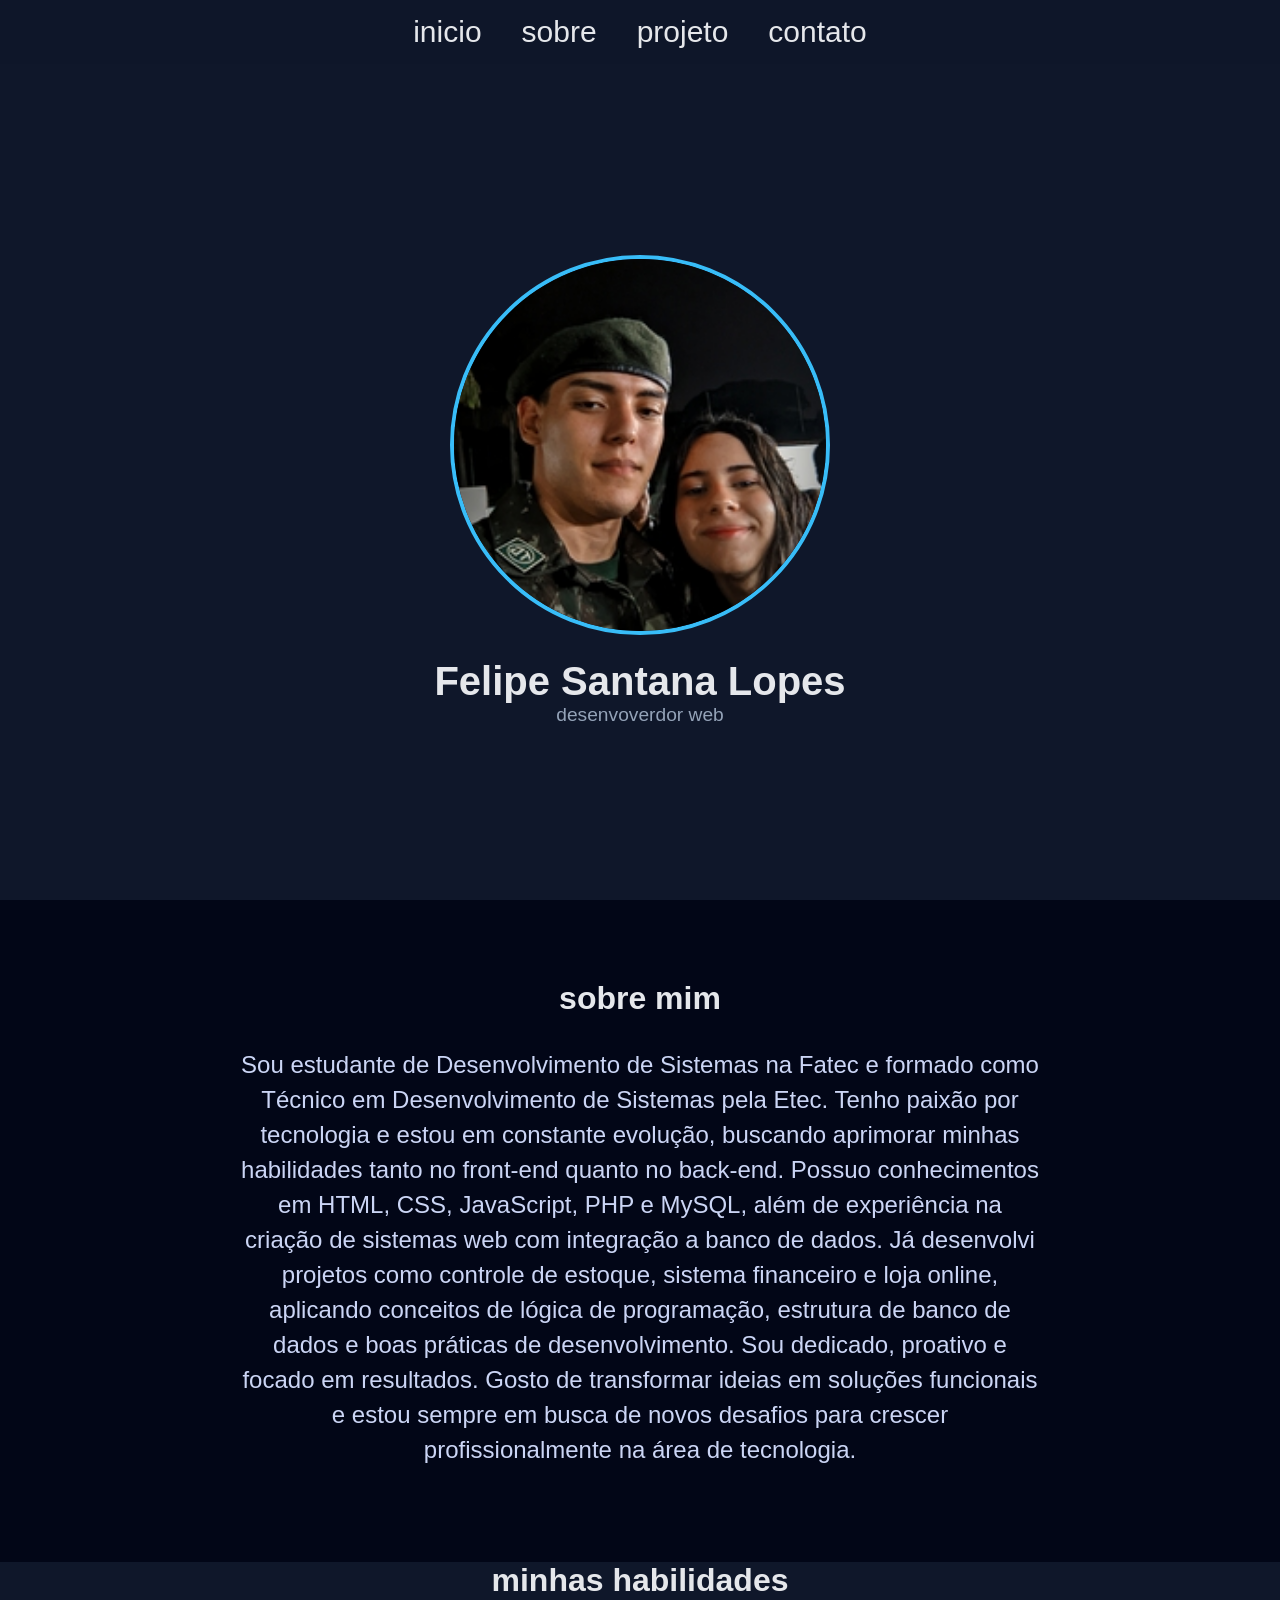
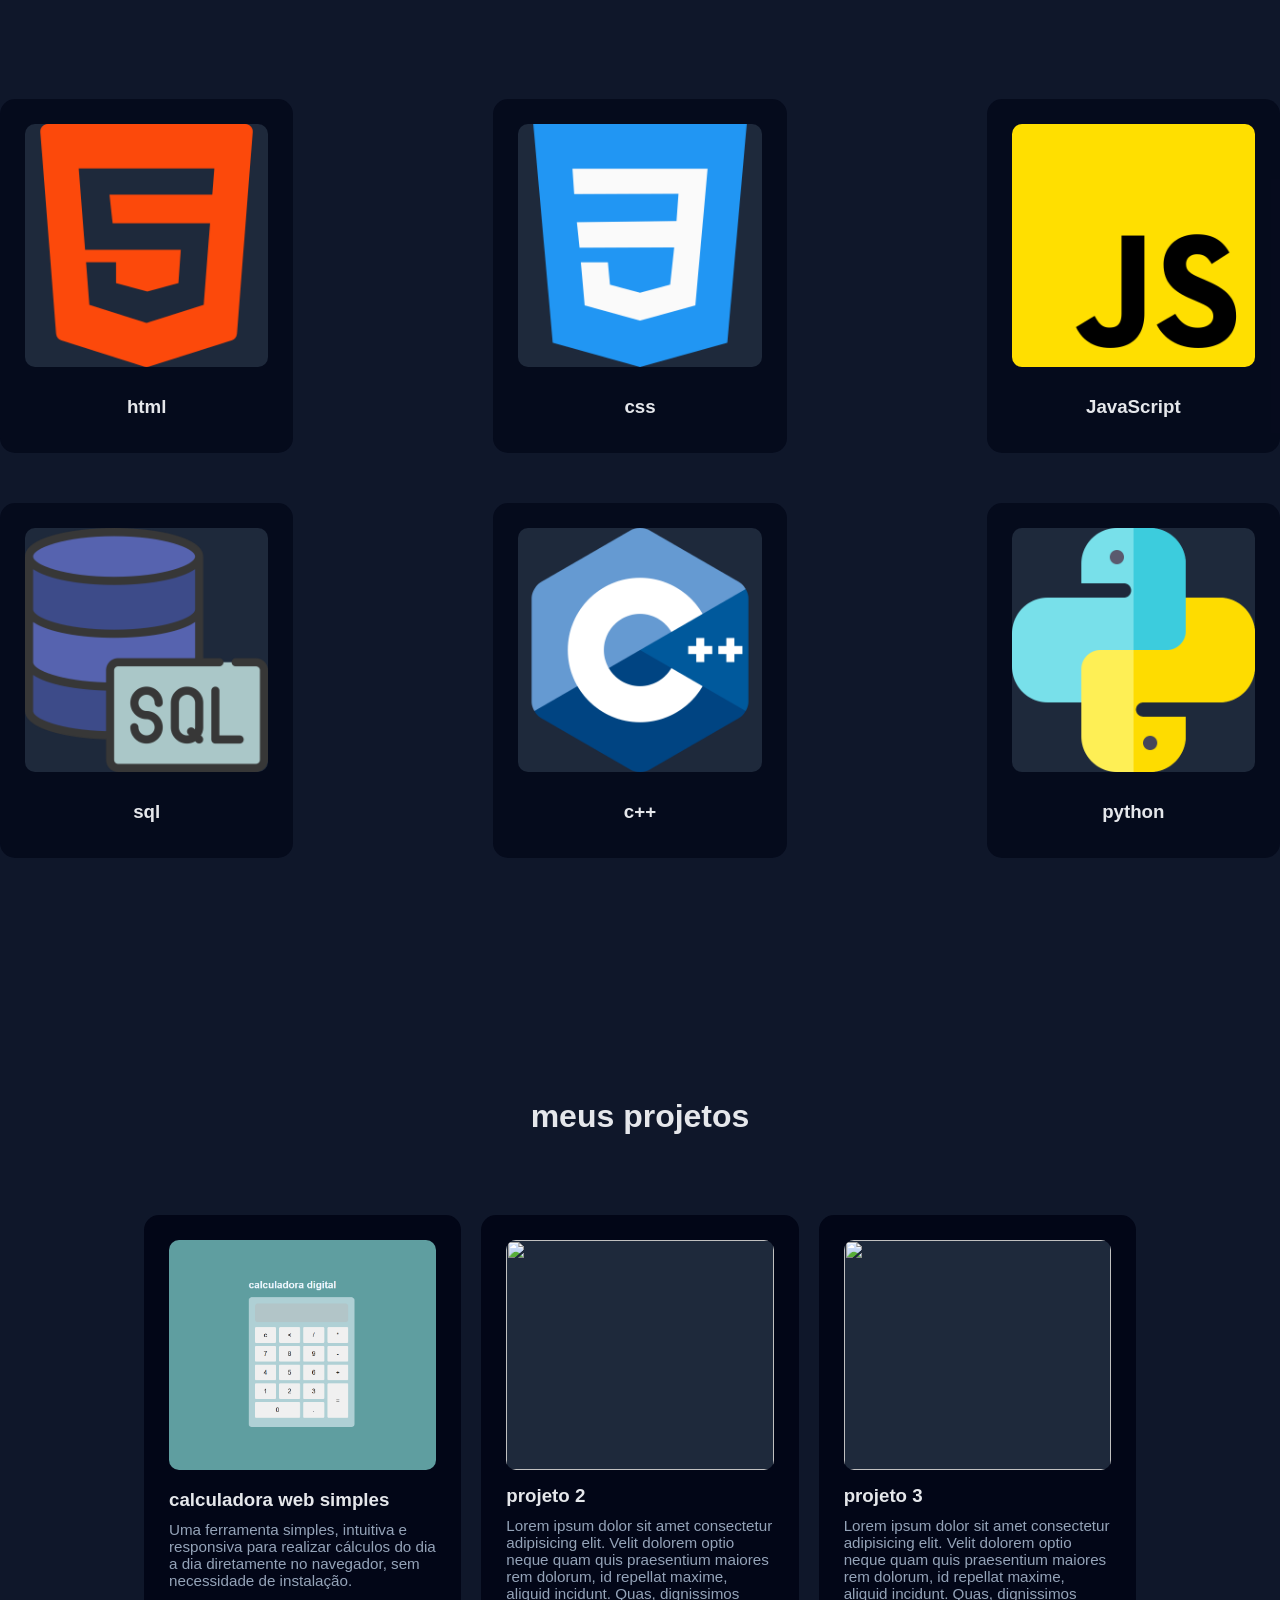
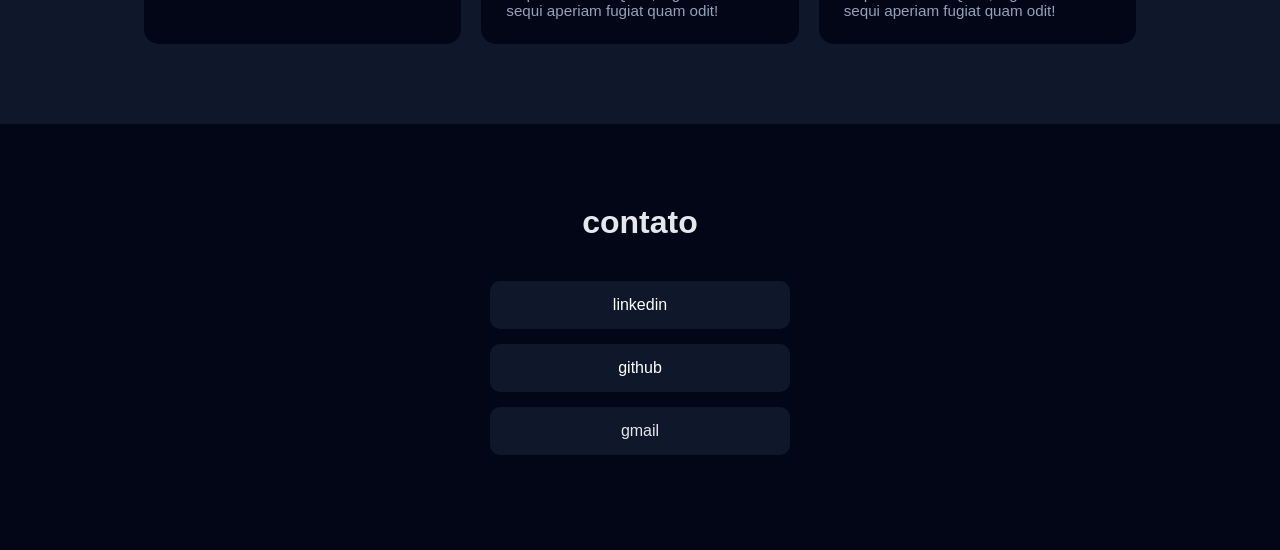
==== index.html @ f7ebe314 "Add files via upload" ====
<!DOCTYPE html>
<html lang="pt-br">

<head>
  <meta charset="UTF-8">
  <meta name="viewport" content="width=device-width, initial-scale=1.0">
  <title>portifolio </title>
  <link rel="stylesheet" href="css/index.css">

</head>
<nav class="navegacao">
  <ul>
    <li> <a href="#inicio">inicio</a></li>
  </ul>
  <ul>
    <li> <a href="#sobre">sobre</a></li>
  </ul>
  <ul>
    <li> <a href="#projetos">projeto</a></li>
  </ul>
  <ul>
    <li> <a href="#contato">contato</a></li>
  </ul>
</nav>

<main id="inicio" class="cabecalho">

  <div class="perfil">
    <div class="borda">
      <img src="img/IMG_20250418_225836.jpg" alt="">
    </div>
    
    <h1>felipe santana lopes</h1>
    <p>desenvoverdor web</p>
  </div>
</main>

<section class="sobre" id="sobre">
  <h2 class="sobre-titulo">sobre mim </h2>
  <div class="sobre-caixa">
    <p class="sobre-paragrafo" id="text-sobre">
      Sou estudante de Desenvolvimento de Sistemas na Fatec e formado como Técnico em Desenvolvimento de Sistemas pela
      Etec. Tenho paixão por tecnologia e estou em constante evolução, buscando aprimorar minhas habilidades tanto no
      front-end quanto no back-end.

      Possuo conhecimentos em HTML, CSS, JavaScript, PHP e MySQL, além de experiência na criação de sistemas web com
      integração a banco de dados. Já desenvolvi projetos como controle de estoque, sistema financeiro e loja online,
      aplicando conceitos de lógica de programação, estrutura de banco de dados e boas práticas de desenvolvimento.

      Sou dedicado, proativo e focado em resultados. Gosto de transformar ideias em soluções funcionais e estou sempre
      em
      busca de novos desafios para crescer profissionalmente na área de tecnologia.
    </p>
  </div>
</section>

<section id="habilidades" class="habilidades">
  <h2 class="habilidades-tiulo">minhas habilidades</h2>
  <div class="habilidades-caixa">
    <div class="habilidades-item" >
      <img src="img/html-5.png" alt="html5">
      <h3>html</h3>
      
    </div>
    <div class="habilidades-item">
      <img src="img/css-3.png" alt="css3">
      <h3>css</h3>
    </div>
    <div class="habilidades-item">
      <img src="img/js.png" alt="JavaScript">
      <h3>JavaScript</h3>
      </div>
  </div>
</section>
  
<section id="habilidades" class="habilidades">
  
  <div class="habilidades-caixa">
    <div class="habilidades-item" >
      <img src="img/servidor-sql (1).png" alt="">
      <h3>sql</h3>
      
    </div>
    <div class="habilidades-item">
      <img src="img/c-.png" alt="">
      <h3>c++</h3>
    </div>
    <div class="habilidades-item">
      <img src="img/python.png" alt="">
      <h3>python</h3>
      </div>
  </div>
</section>




<section id="projetos" class="projetos">

  <h2 class="projetos-titulo">meus projetos</h2>
  <div class="projetos-caixa">
    <div class="projeto-item" id="projeto-1">
      <img src="img/Captura de tela 2026-02-28 100511.png" alt="calculadora">
      <h3>calculadora web simples</h3>
      <p>Uma ferramenta simples, intuitiva e responsiva para realizar cálculos do dia a dia
        diretamente no navegador, sem necessidade de instalação.
    </div>
    <div class="projeto-item">
      <img src="" alt="">
      <h3>projeto 2</h3>
      <p>Lorem ipsum dolor sit amet consectetur adipisicing elit. Velit dolorem optio neque quam quis praesentium
        maiores rem dolorum, id repellat maxime, aliquid incidunt. Quas, dignissimos sequi aperiam fugiat quam odit!</p>
    </div>
    <div class="projeto-item">
      <img src="" alt="">
      <h3>projeto 3</h3>
      <p>Lorem ipsum dolor sit amet consectetur adipisicing elit. Velit dolorem optio neque quam quis praesentium
        maiores rem dolorum, id repellat maxime, aliquid incidunt. Quas, dignissimos sequi aperiam fugiat quam odit!</p>
    </div>
  </div>
</section>

<section id="contato" class="contato">
  <h2 class="contato-titulo">contato</h2>
  <a href="https://www.linkedin.com/in/felipe-santana-lopes-76ba77244/">
    <div class="linkedin">linkedin</div>
  </a>
  <a href="https://github.com/7lipe7">
    <div class="github">github</div>
  </a>

  <div class="gmail">gmail</div>
  </div>

  <script src="script/index.js"></script>
  </body>

</html>
---- css/index.css ----
/* RESET */
* {
  margin: 0;
  padding: 0;
  box-sizing: border-box;
  font-family: "Segoe UI", Tahoma, sans-serif;
}

html {
  scroll-behavior: smooth;
}

body {
  background-color: #0f172a;
  color: #e5e7eb;
}

/* ================= NAVBAR ================= */
.navegacao {
  position: fixed;
  top: 0;
  width: 100%;
  background: rgba(15, 23, 42, 0.9);
  backdrop-filter: blur(8px);
  display: flex;
  justify-content: center;
  gap: 40px;
  padding: 15px 0;
  z-index: 1000;
  font-size: 30px;
}

.navegacao ul {
  list-style: none;
}

.navegacao a {
  text-decoration: none;
  color: #e5e7eb;
  font-weight: 500;
  transition: color 0.3s;
}

.navegacao a:hover {
  color: #38bdf8;
}

/* ================= HEADER ================= */
.cabecalho {
  min-height: 100vh;
  display: flex;
  align-items: center;
  justify-content: center;
  padding-top: 80px;
}

.perfil {
  text-align: center;
}
.borda :hover{
 box-shadow: 0 10px 30px #0062ff;
 transition: 0.3s;
}

.perfil img {
  width: 380px;
  height: 380px;
  object-fit: cover;
  border-radius: 50%;
  border: 4px solid #38bdf8;
  margin-bottom: 20px;
}

.perfil h1 {
  font-size: 2.5rem;
  text-transform: capitalize;
  
}

.perfil p {
  font-size: 1.2rem;
  color: #94a3b8;
}

.perfil img:hover{
 cursor: pointer;
}

/* ================= SOBRE ================= */
.sobre {
  padding: 80px 20px;
  background-color: #020617;
  text-align: center;
}

.sobre-titulo {
  font-size: 2rem;
  margin-bottom: 30px;
}

.sobre-caixa {
  max-width: 800px;
  margin: auto;
}

.sobre-paragrafo {
  font-size: 1.1rem;
  line-height: 1.7;
  color: #cbd5f5;
}

#text-sobre {
  padding-bottom: 15px;
  font-size: 1.5rem;
  line-height: 35px;
}

/* ================= PROJETOS ================= */
.projetos {
  margin-top: 10rem;
  padding: 80px 20px;
}

.projetos-titulo {
  text-align: center;
  font-size: 2rem;
  margin-bottom: 80px;
}
.habilidades-tiulo{
  text-align: center;
  font-size: 2rem;
  margin-bottom: 50px;
}

.habilidades-item h3{
 display: grid;
 font-weight: 25px;
 padding: 10px;
 justify-items: center;

}

.habilidades-item{
  margin-top: 50px;
  background: #020617b4;
  padding: 25px;
  border-radius: 15px;
  transition: transform 0.3s, box-shadow 0.3s;
  
}

.habilidades-caixa {
  display: flex;
  grid-template-columns: repeat(auto-fit, minmax(100px, 2fr));
  gap: 200px;
  max-width: 1300px;
  margin: auto;
 
}

.projetos-caixa {
  display: grid;
  grid-template-columns: repeat(auto-fit, minmax(280px, 1fr));
  gap: 20px;
  max-width: 80%;
  margin: auto;
}

.projeto-item {
  background: #020617;
  padding: 25px;
  border-radius: 15px;
  transition: transform 0.3s, box-shadow 0.3s;
}


.projeto-item:hover {
  transform: translateY(-10px);
  box-shadow: 0 10px 30px rgba(56, 189, 248, 0.2);
}

.habilidades img {
  height: 180px;
  background-color: #1e293b;
  border-radius: 10px;
  margin-bottom: 15px;
   object-fit: cover;
   width: 100%;
   height: 80%;
}

 .habilidades img:hover{
  cursor: pointer;
  box-shadow: 0 10px 30px rgba(56, 189, 248, 0.2);
  transform: translatey(-10px);
  transition: 0.5s;

}

.projeto-item img {
   height: 180px;
  background-color: #1e293b;
  border-radius: 10px;
  margin-bottom: 15px;
   object-fit: cover;
   width: 100%;
   height: 230px;
}

.projeto-item h3 {
  margin-bottom: 10px;
}

.projeto-item p {
  font-size: 0.95rem;
  color: #94a3b8;
  width: 100%;
}




/* ================= CONTATO ================= */
.contato {
  background-color: #020617;
  padding: 80px 20px;
  text-align: center;
}

.contato-titulo {
  font-size: 2rem;
  margin-bottom: 40px;
}

.contato div {
  margin: 15px auto;
  max-width: 300px;
  padding: 15px;
  border-radius: 10px;
  background: #0f172a;
  cursor: pointer;
  transition: background 0.3s, transform 0.3s;
}

.contato div:hover {
  background: #38bdf8;
  color: #020617;
  transform: scale(1.05);
}

a {
  text-decoration: none;
  color: #fff;
}

/* ================= RESPONSIVO ================= */
@media (max-width: 768px) {
 .perfil h1 {
    font-size: 2rem;
}

@media (max-width: 768px) {
    .habilidades-caixa {
        display: flex;
        flex-direction: column;
    }

    .projetos-caixa {
        display: flex;
        flex-direction: column;
        width: 100%;
    }

    .navegacao {
        gap: 20px;
        font-size: 0.9rem;
    }
}

img {
    width: 300px;
    height: auto;
    object-fit: cover;
}
  


  .navegacao {
    gap: 20px;
    font-size: 0.9rem;
  }
}

img{
  width: 300px;
  height: auto;
  object-fit: cover;
}
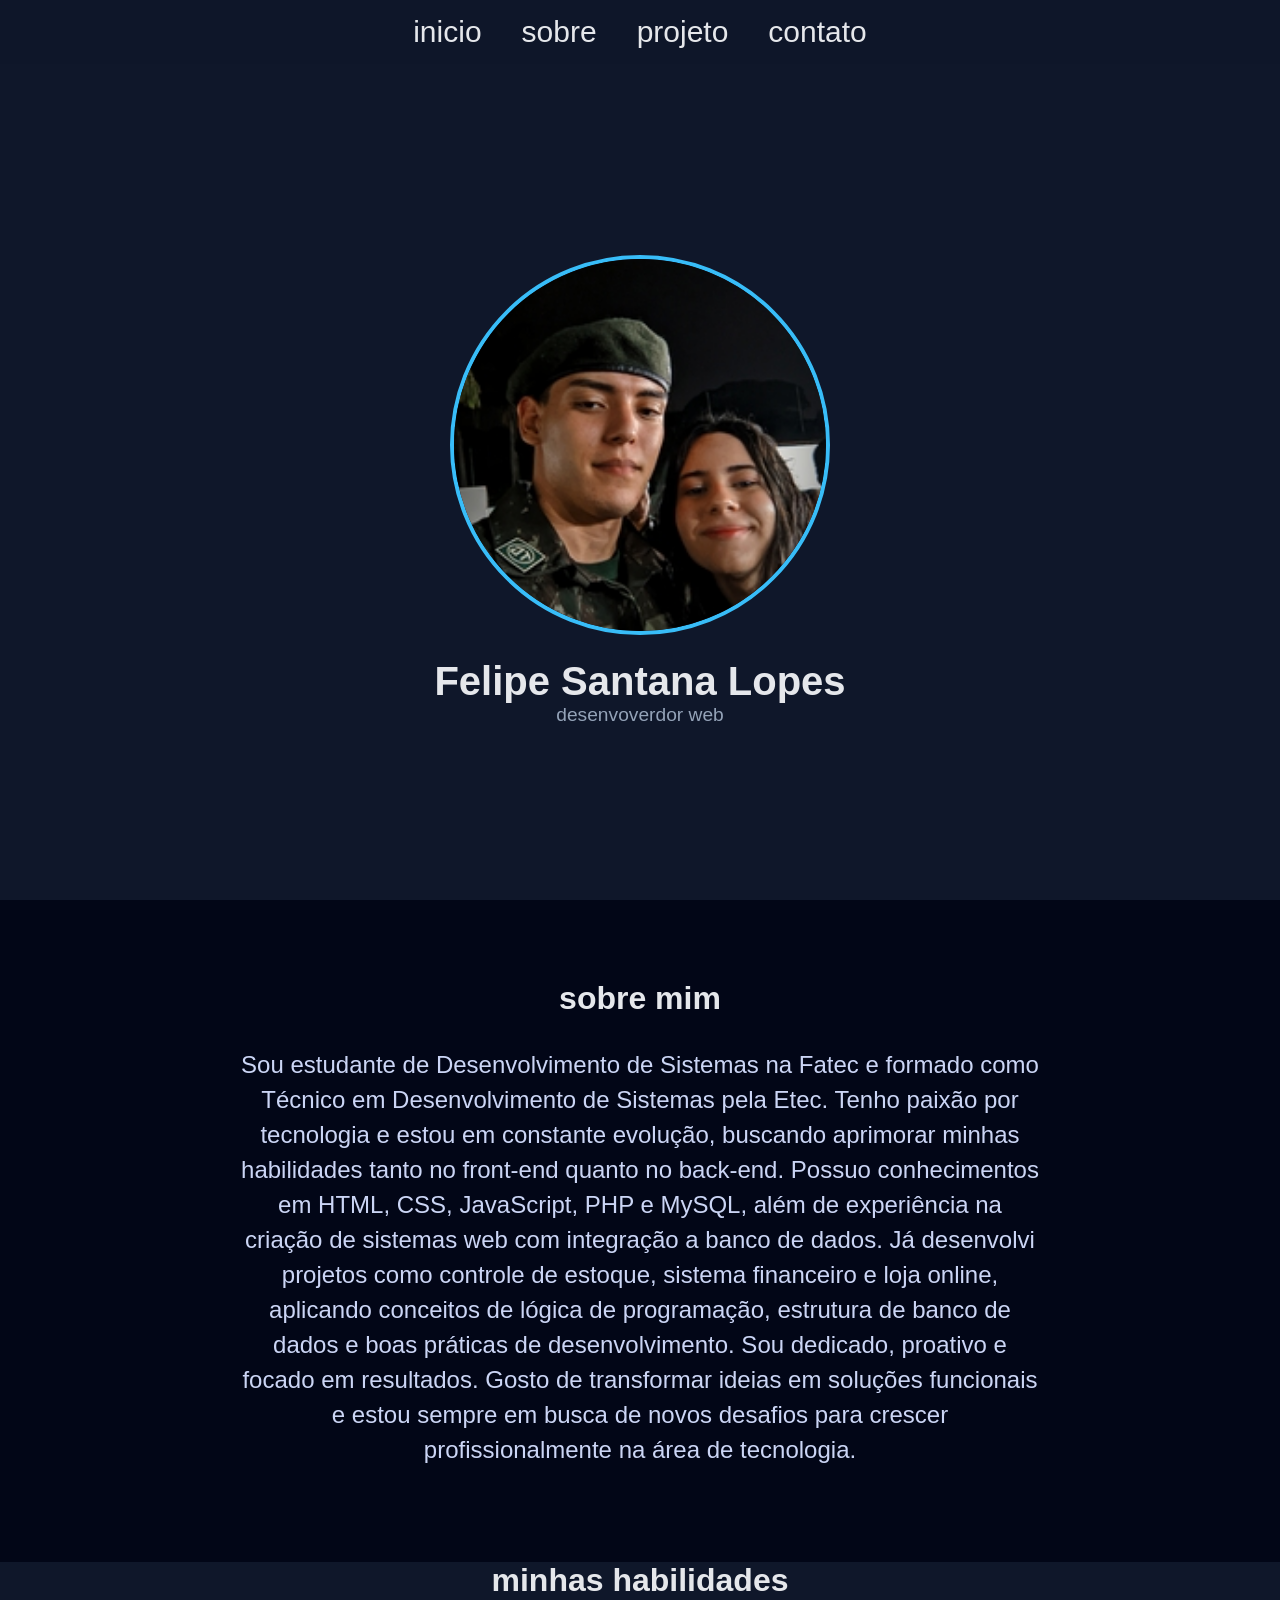
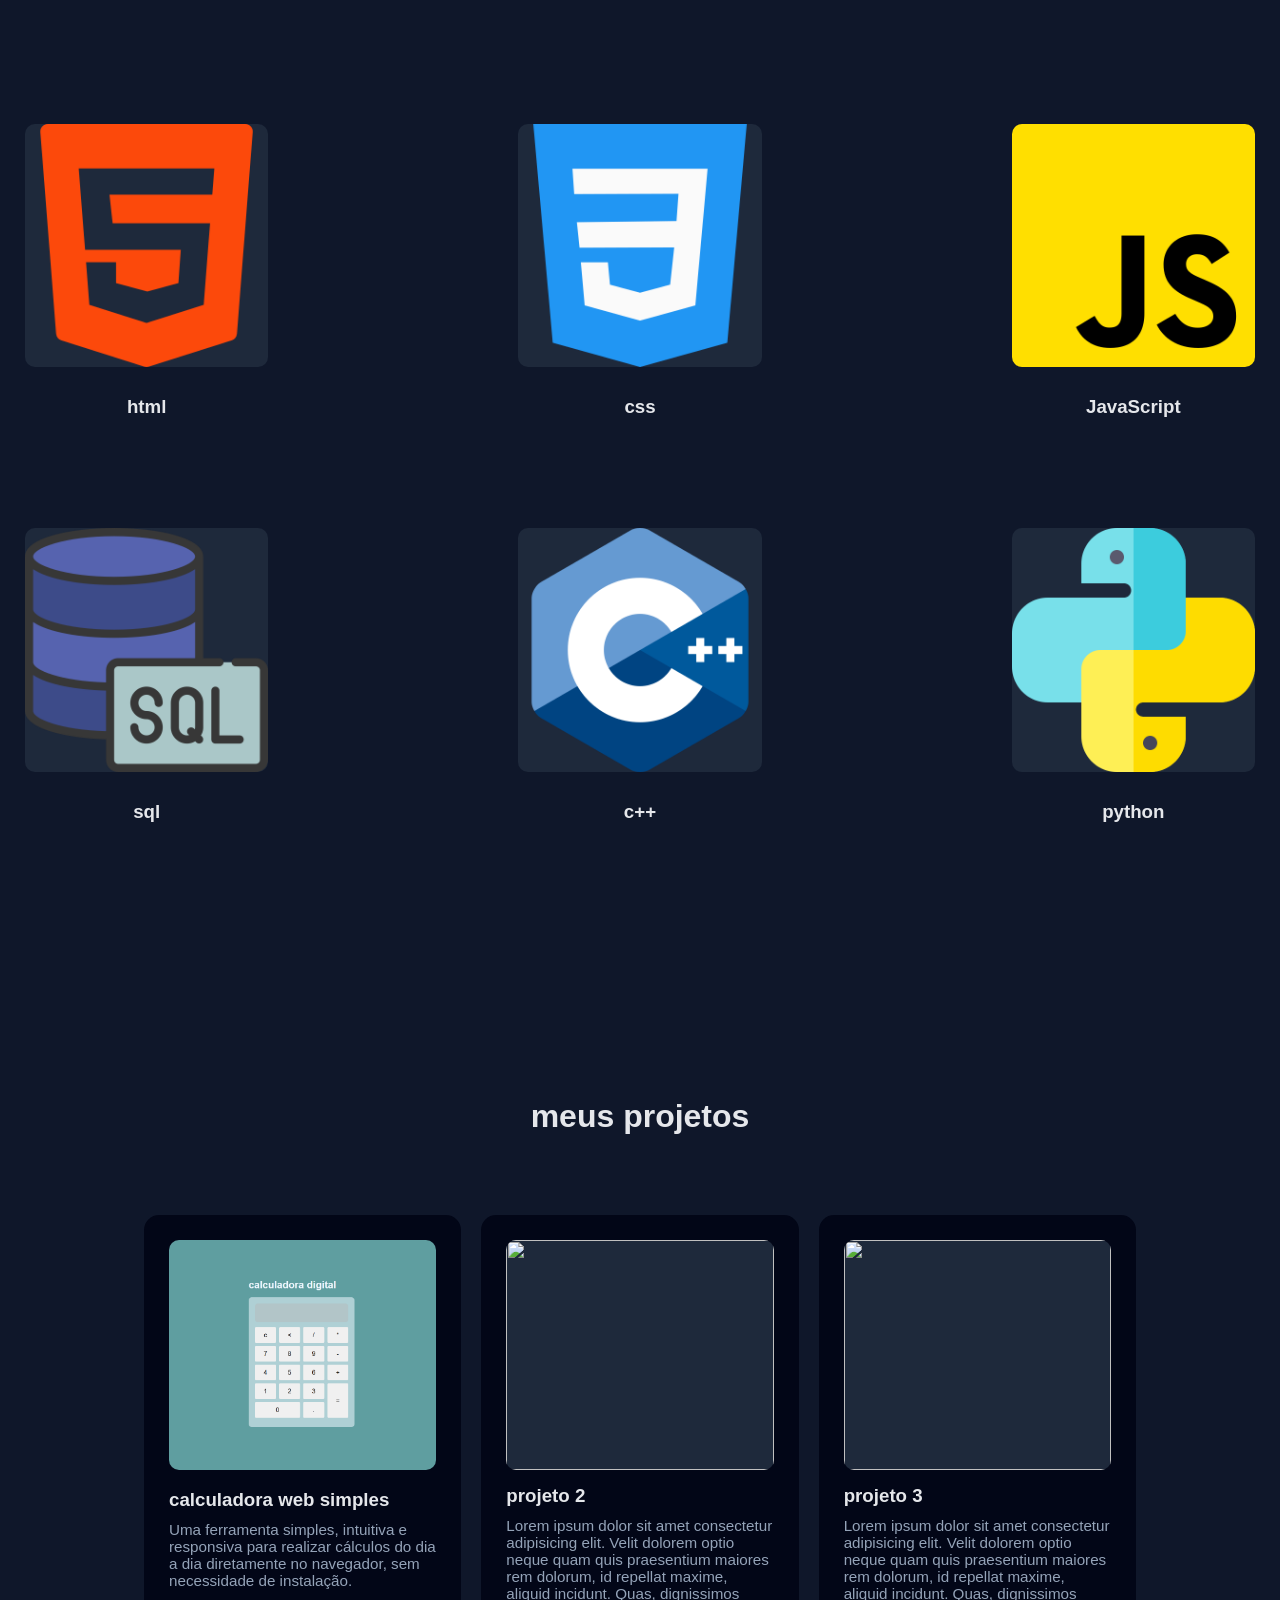
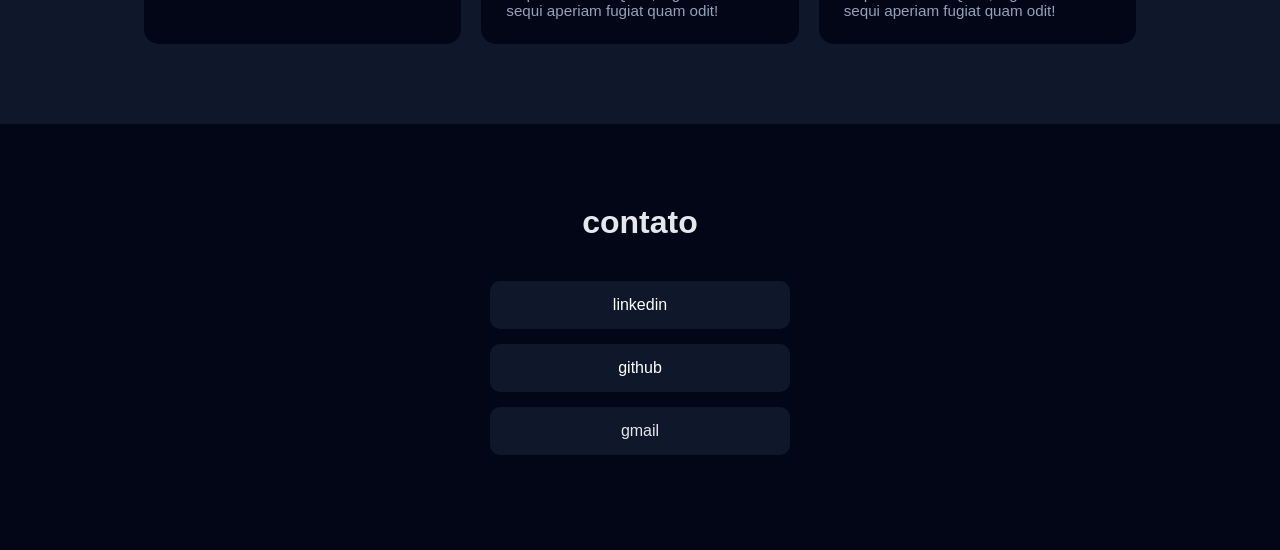
==== commit 457f9c75: "test" ====
--- a/index.html
+++ b/index.html
@@ -6,6 +6,7 @@
   <meta name="viewport" content="width=device-width, initial-scale=1.0">
   <title>portifolio </title>
   <link rel="stylesheet" href="css/index.css">
+  <script src="script/index.js" defer></script>
 
 </head>
 <nav class="navegacao">
@@ -29,7 +30,7 @@
     <div class="borda">
       <img src="img/IMG_20250418_225836.jpg" alt="">
     </div>
-    
+
     <h1>felipe santana lopes</h1>
     <p>desenvoverdor web</p>
   </div>
@@ -57,10 +58,10 @@
 <section id="habilidades" class="habilidades">
   <h2 class="habilidades-tiulo">minhas habilidades</h2>
   <div class="habilidades-caixa">
-    <div class="habilidades-item" >
+    <div class="habilidades-item">
       <img src="img/html-5.png" alt="html5">
       <h3>html</h3>
-      
+
     </div>
     <div class="habilidades-item">
       <img src="img/css-3.png" alt="css3">
@@ -69,17 +70,13 @@
     <div class="habilidades-item">
       <img src="img/js.png" alt="JavaScript">
       <h3>JavaScript</h3>
-      </div>
+    </div>
   </div>
-</section>
-  
-<section id="habilidades" class="habilidades">
-  
   <div class="habilidades-caixa">
-    <div class="habilidades-item" >
+    <div class="habilidades-item">
       <img src="img/servidor-sql (1).png" alt="">
       <h3>sql</h3>
-      
+
     </div>
     <div class="habilidades-item">
       <img src="img/c-.png" alt="">
@@ -88,9 +85,13 @@
     <div class="habilidades-item">
       <img src="img/python.png" alt="">
       <h3>python</h3>
-      </div>
+    </div>
+    
   </div>
 </section>
+
+
+
 
 
 
--- a/css/index.css
+++ b/css/index.css
@@ -142,7 +142,6 @@
 
 .habilidades-item{
   margin-top: 50px;
-  background: #020617b4;
   padding: 25px;
   border-radius: 15px;
   transition: transform 0.3s, box-shadow 0.3s;
@@ -295,4 +294,6 @@
   width: 300px;
   height: auto;
   object-fit: cover;
-}+}
+
+
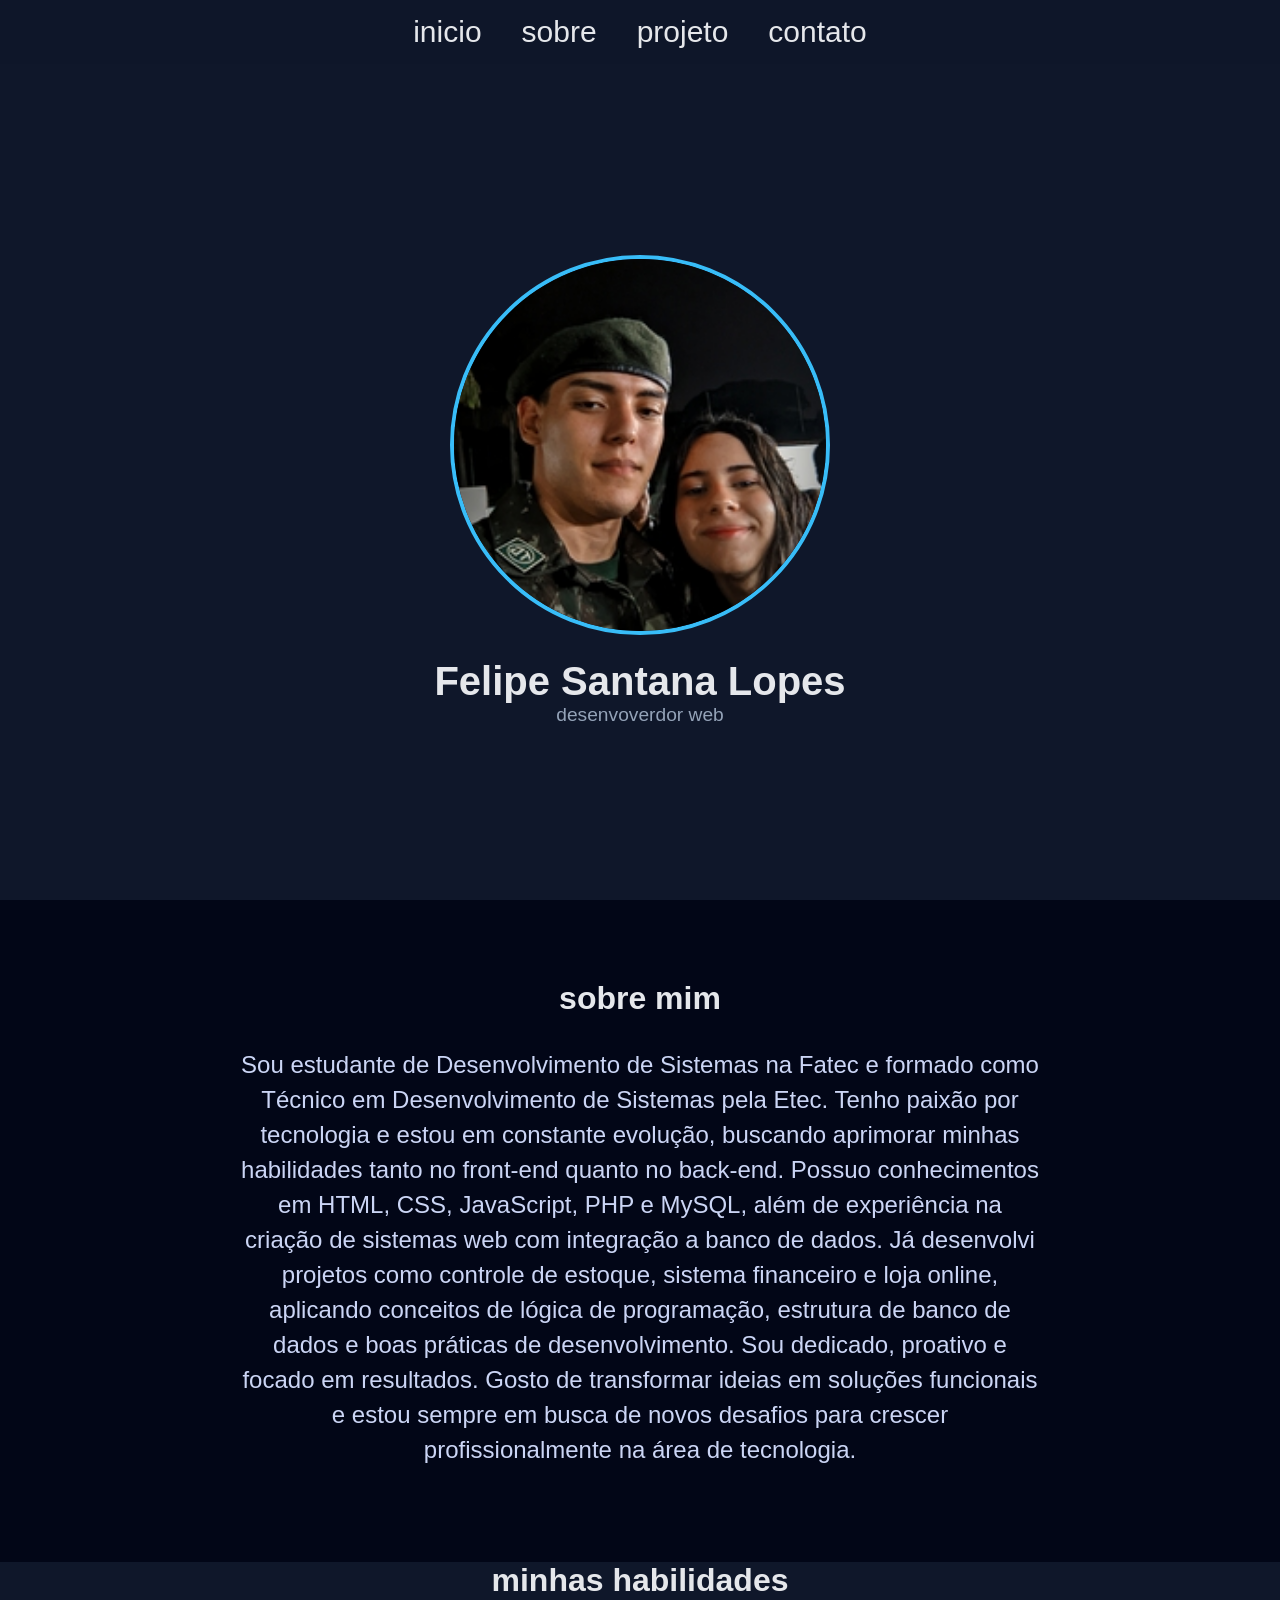
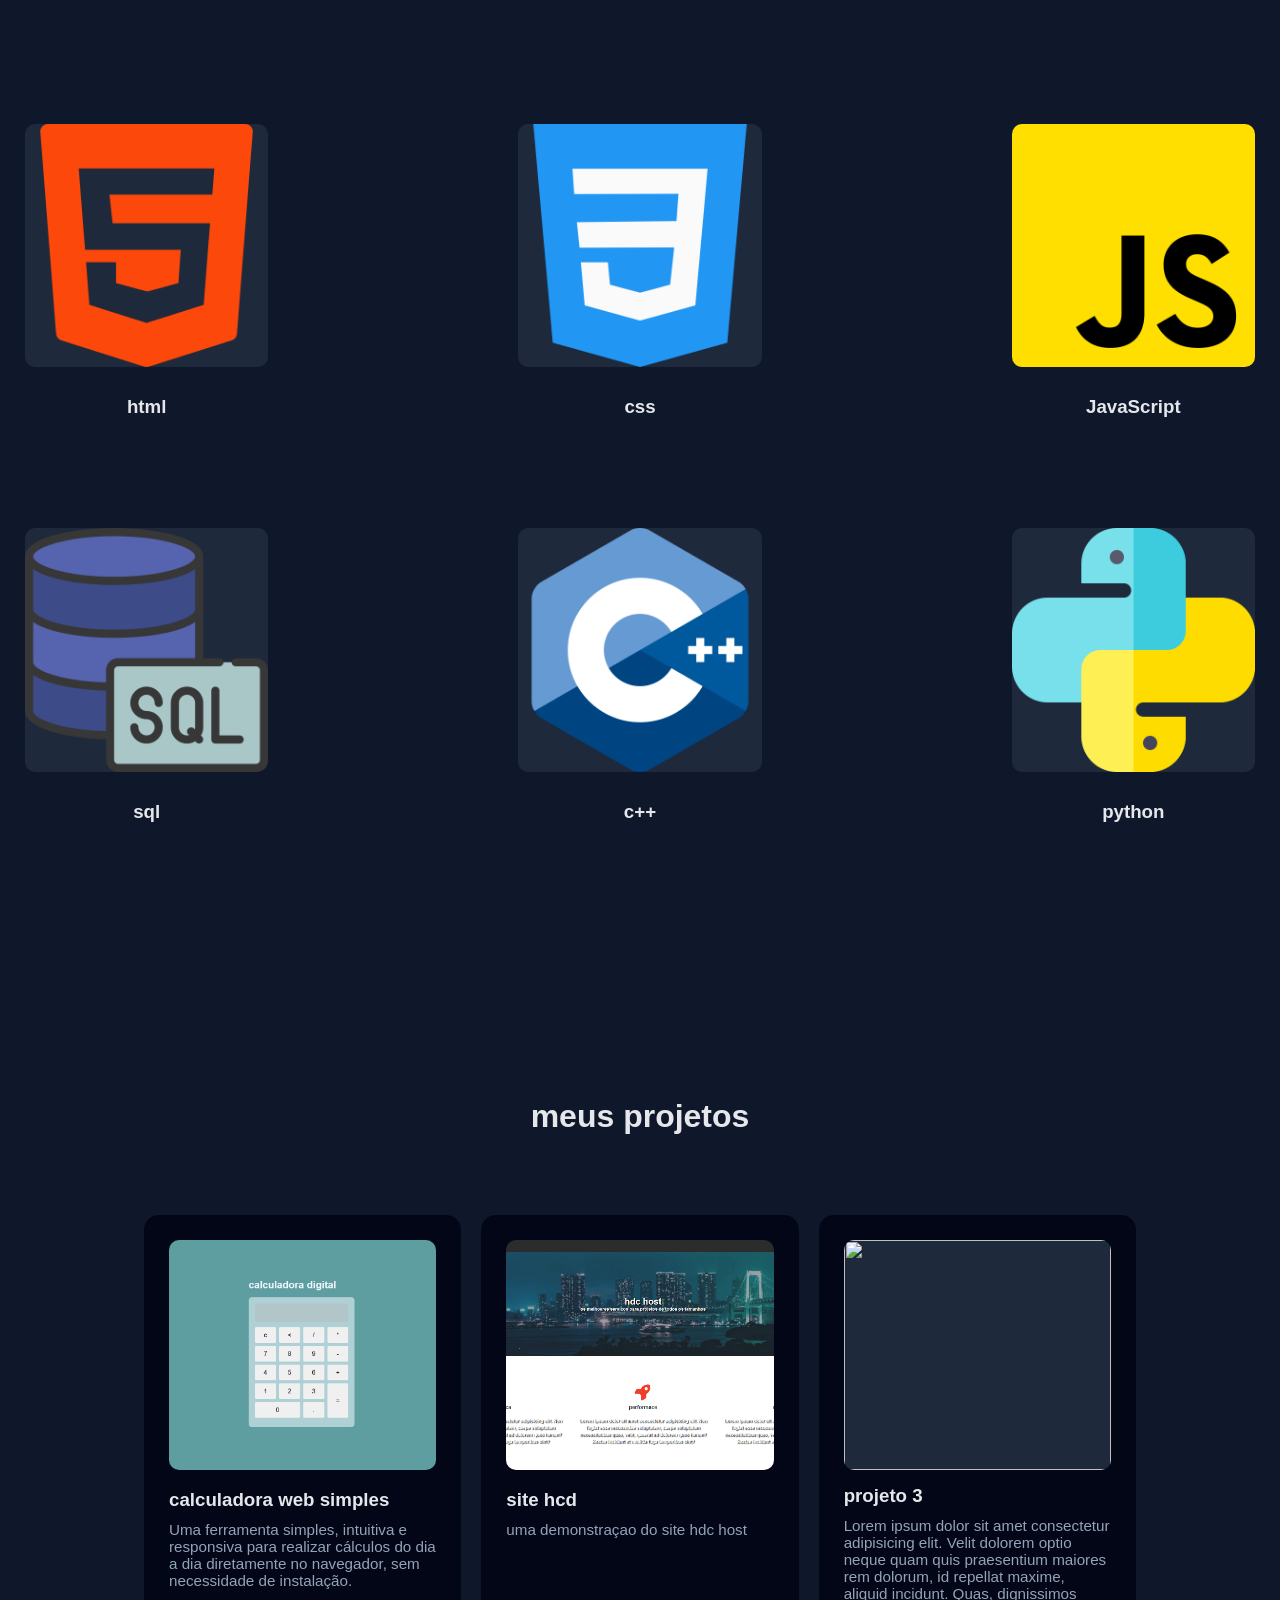
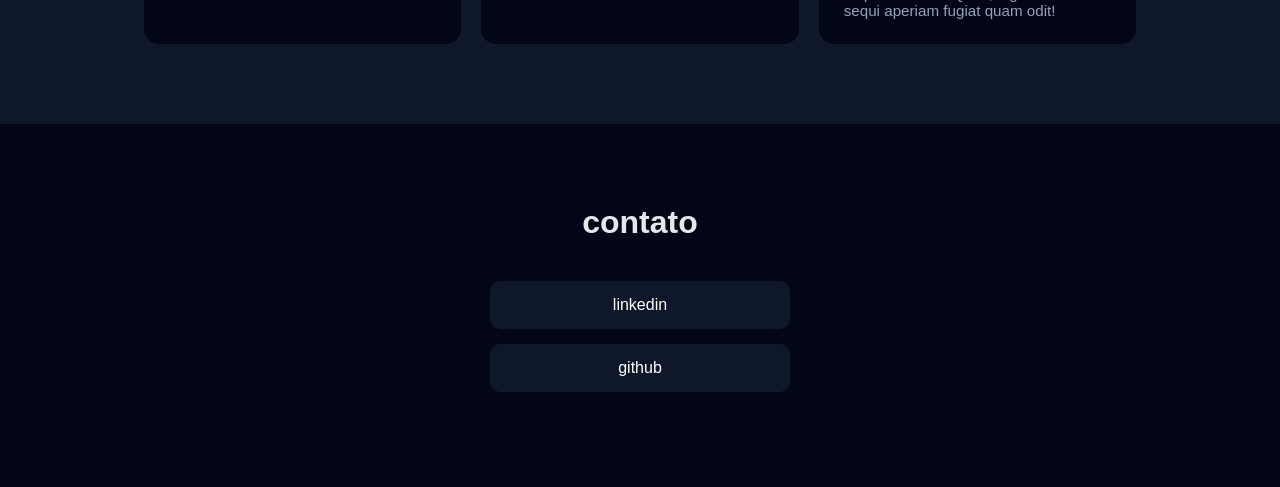
==== commit 29a71c64: "projeto2" ====
--- a/index.html
+++ b/index.html
@@ -89,13 +89,6 @@
     
   </div>
 </section>
-
-
-
-
-
-
-
 <section id="projetos" class="projetos">
 
   <h2 class="projetos-titulo">meus projetos</h2>
@@ -106,12 +99,10 @@
       <p>Uma ferramenta simples, intuitiva e responsiva para realizar cálculos do dia a dia
         diretamente no navegador, sem necessidade de instalação.
     </div>
-    <div class="projeto-item">
-      <img src="" alt="">
-      <h3>projeto 2</h3>
-      <p>Lorem ipsum dolor sit amet consectetur adipisicing elit. Velit dolorem optio neque quam quis praesentium
-        maiores rem dolorum, id repellat maxime, aliquid incidunt. Quas, dignissimos sequi aperiam fugiat quam odit!</p>
-    </div>
+    <div class="projeto-item" id="projeto-2">
+      <img src="img/hcd.png" alt="hdc host">
+      <h3>site hcd</h3>
+      <p>uma demonstraçao do site hdc host  </div>
     <div class="projeto-item">
       <img src="" alt="">
       <h3>projeto 3</h3>
@@ -130,8 +121,7 @@
     <div class="github">github</div>
   </a>
 
-  <div class="gmail">gmail</div>
-  </div>
+ 
 
   <script src="script/index.js"></script>
   </body>
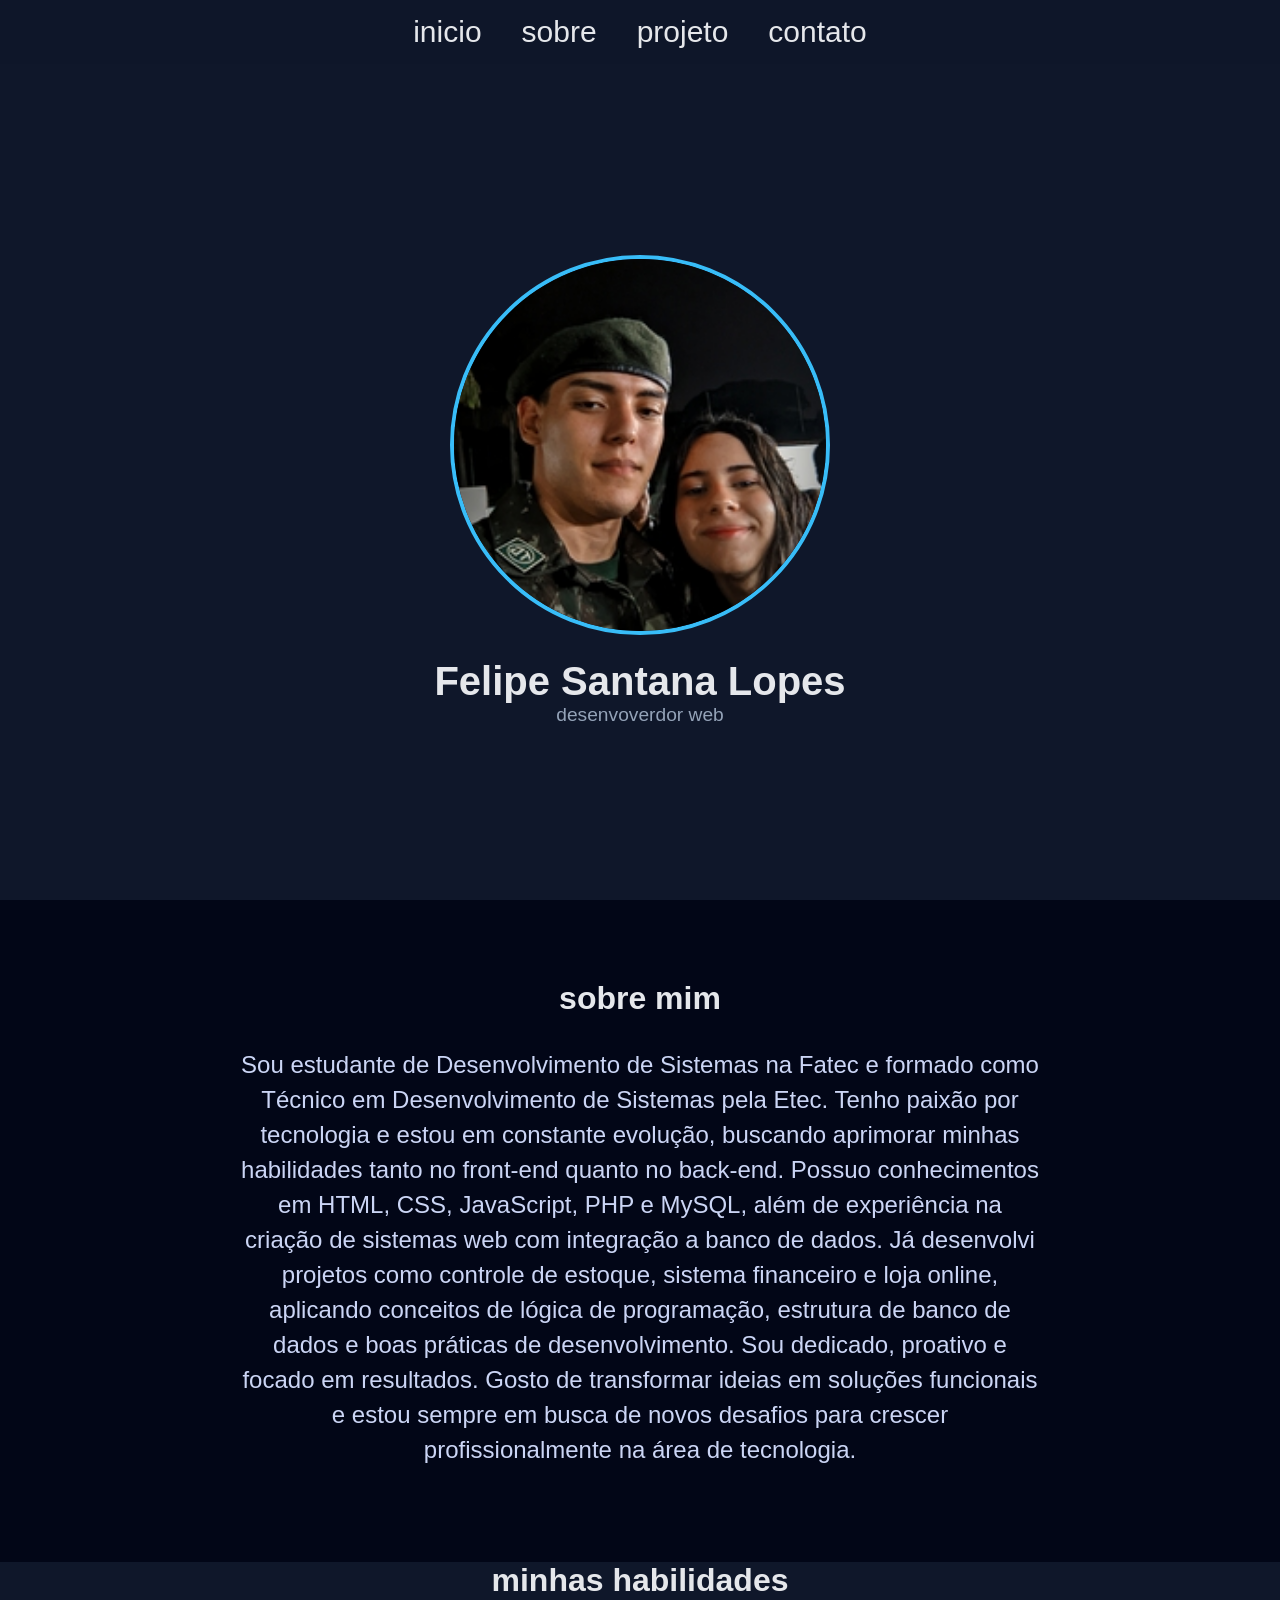
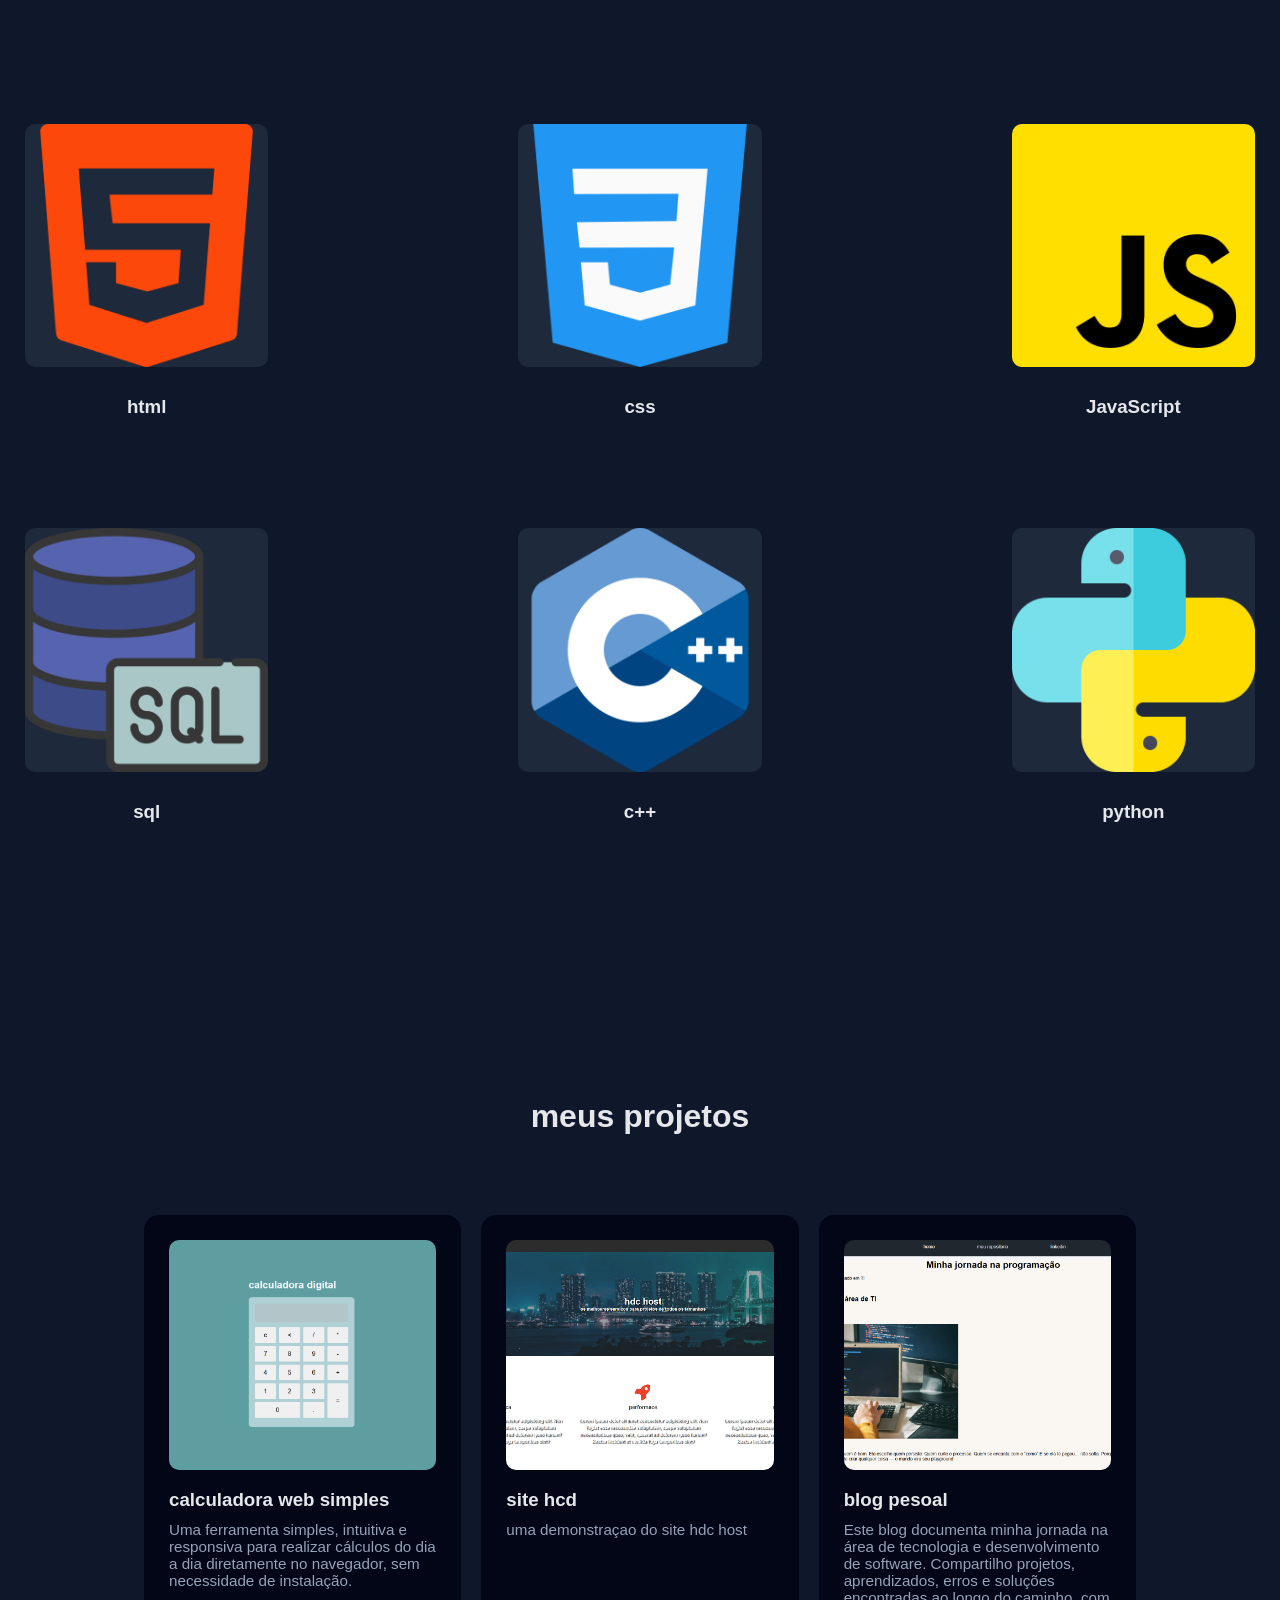
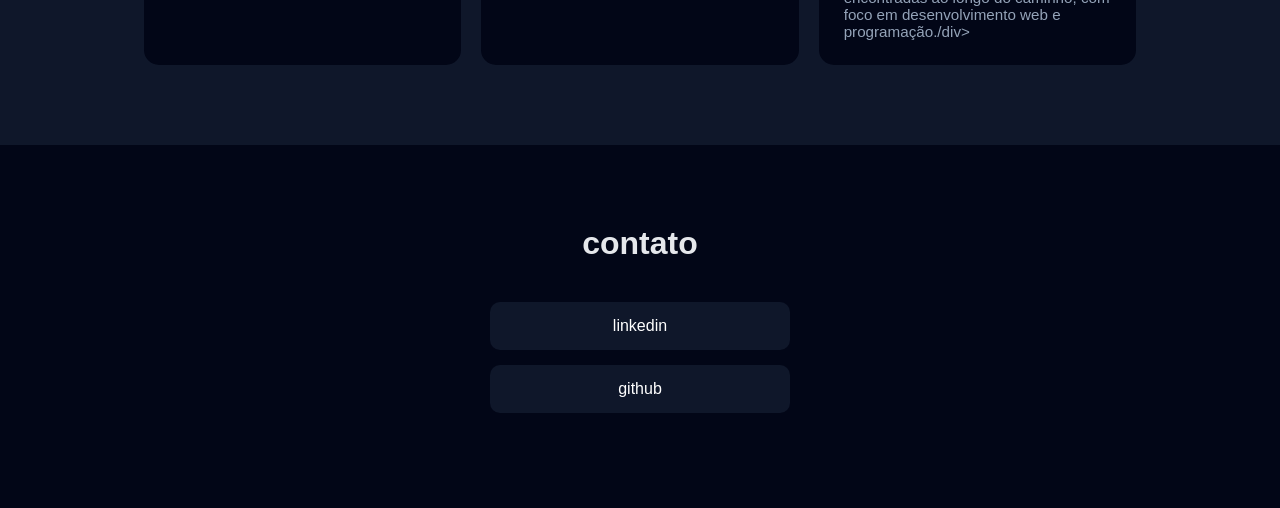
==== commit 9bf24279: "pronto" ====
--- a/index.html
+++ b/index.html
@@ -86,7 +86,7 @@
       <img src="img/python.png" alt="">
       <h3>python</h3>
     </div>
-    
+
   </div>
 </section>
 <section id="projetos" class="projetos">
@@ -102,14 +102,15 @@
     <div class="projeto-item" id="projeto-2">
       <img src="img/hcd.png" alt="hdc host">
       <h3>site hcd</h3>
-      <p>uma demonstraçao do site hdc host  </div>
-    <div class="projeto-item">
-      <img src="" alt="">
-      <h3>projeto 3</h3>
-      <p>Lorem ipsum dolor sit amet consectetur adipisicing elit. Velit dolorem optio neque quam quis praesentium
-        maiores rem dolorum, id repellat maxime, aliquid incidunt. Quas, dignissimos sequi aperiam fugiat quam odit!</p>
+      <p>uma demonstraçao do site hdc host
     </div>
-  </div>
+    <div class="projeto-item" id="projeto-3">
+      <img src="img/Captura de tela 2026-03-06 211854.png" alt="">
+      <h3>blog pesoal</h3>
+      <p>Este blog documenta minha jornada na área de tecnologia e desenvolvimento de software. Compartilho projetos,
+        aprendizados, erros e soluções encontradas ao longo do caminho, com foco em desenvolvimento web e
+        programação./div>
+    </div>
 </section>
 
 <section id="contato" class="contato">
@@ -121,7 +122,7 @@
     <div class="github">github</div>
   </a>
 
- 
+
 
   <script src="script/index.js"></script>
   </body>
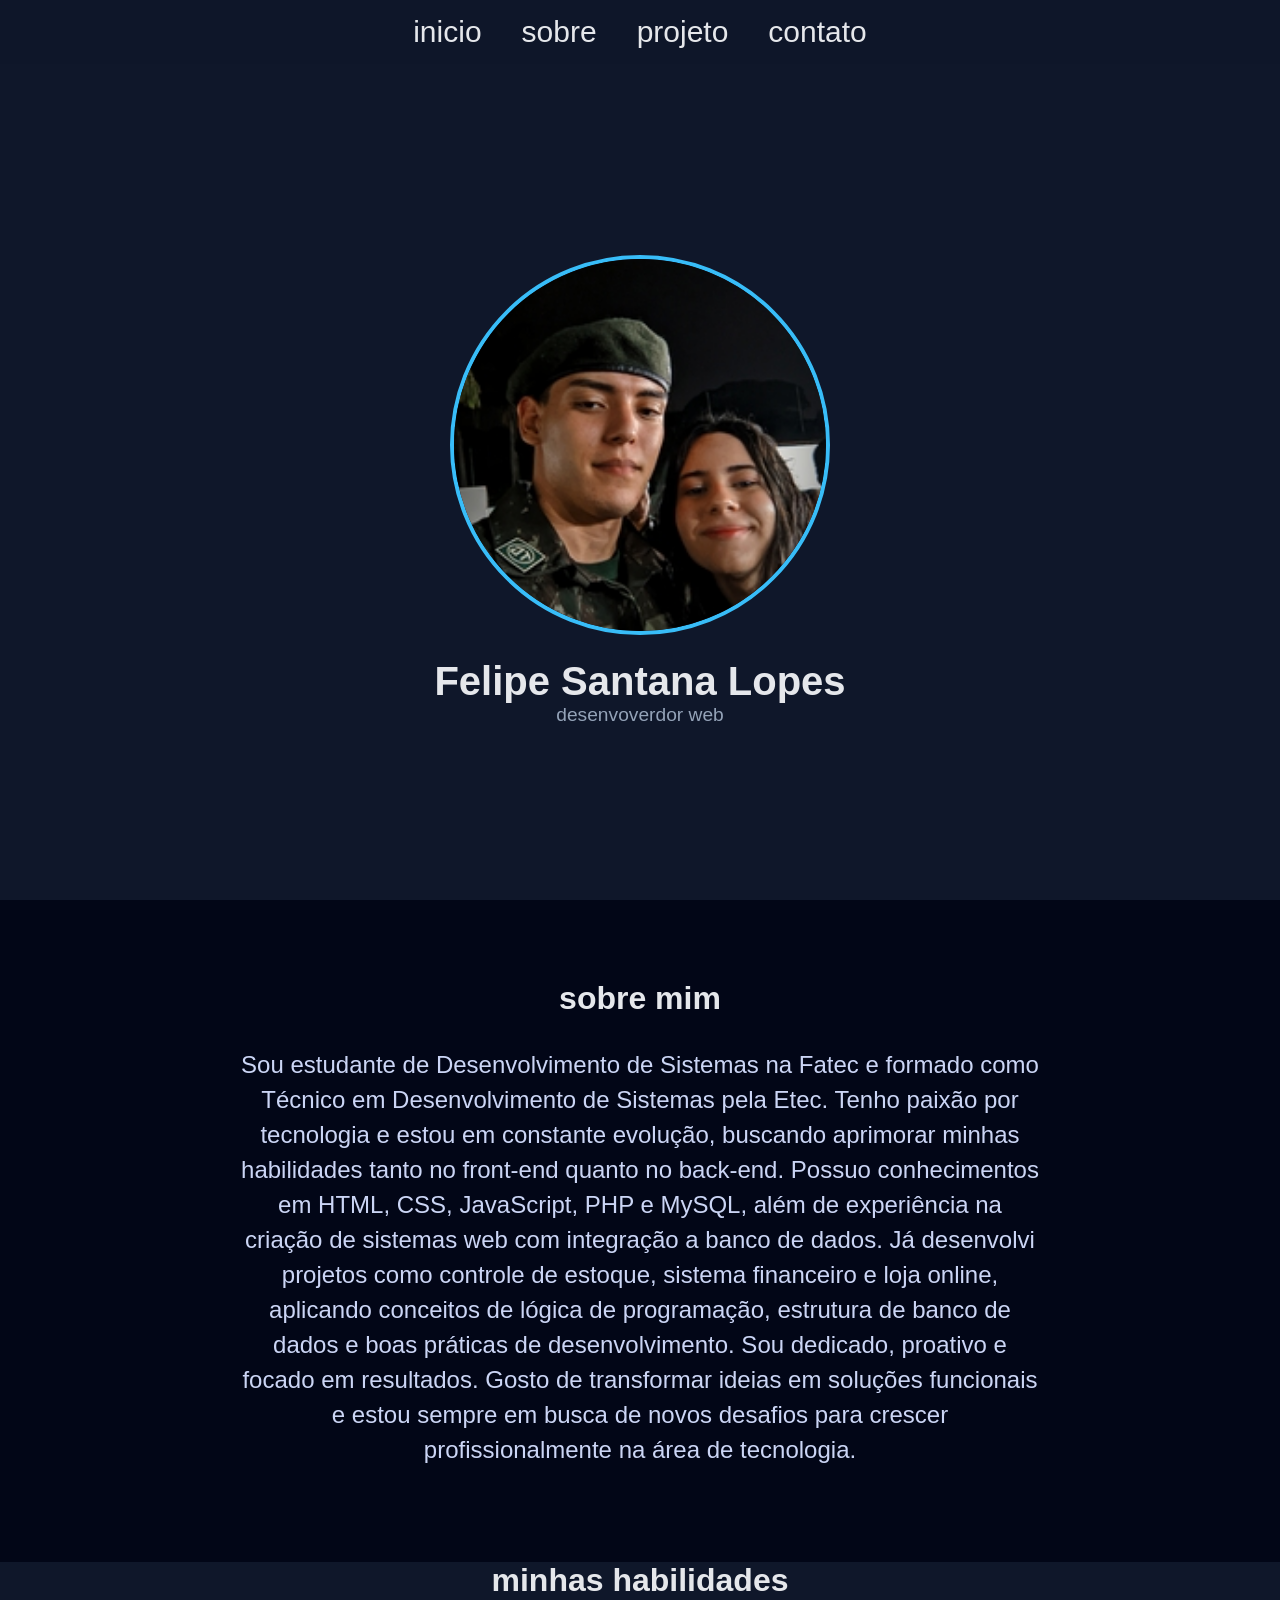
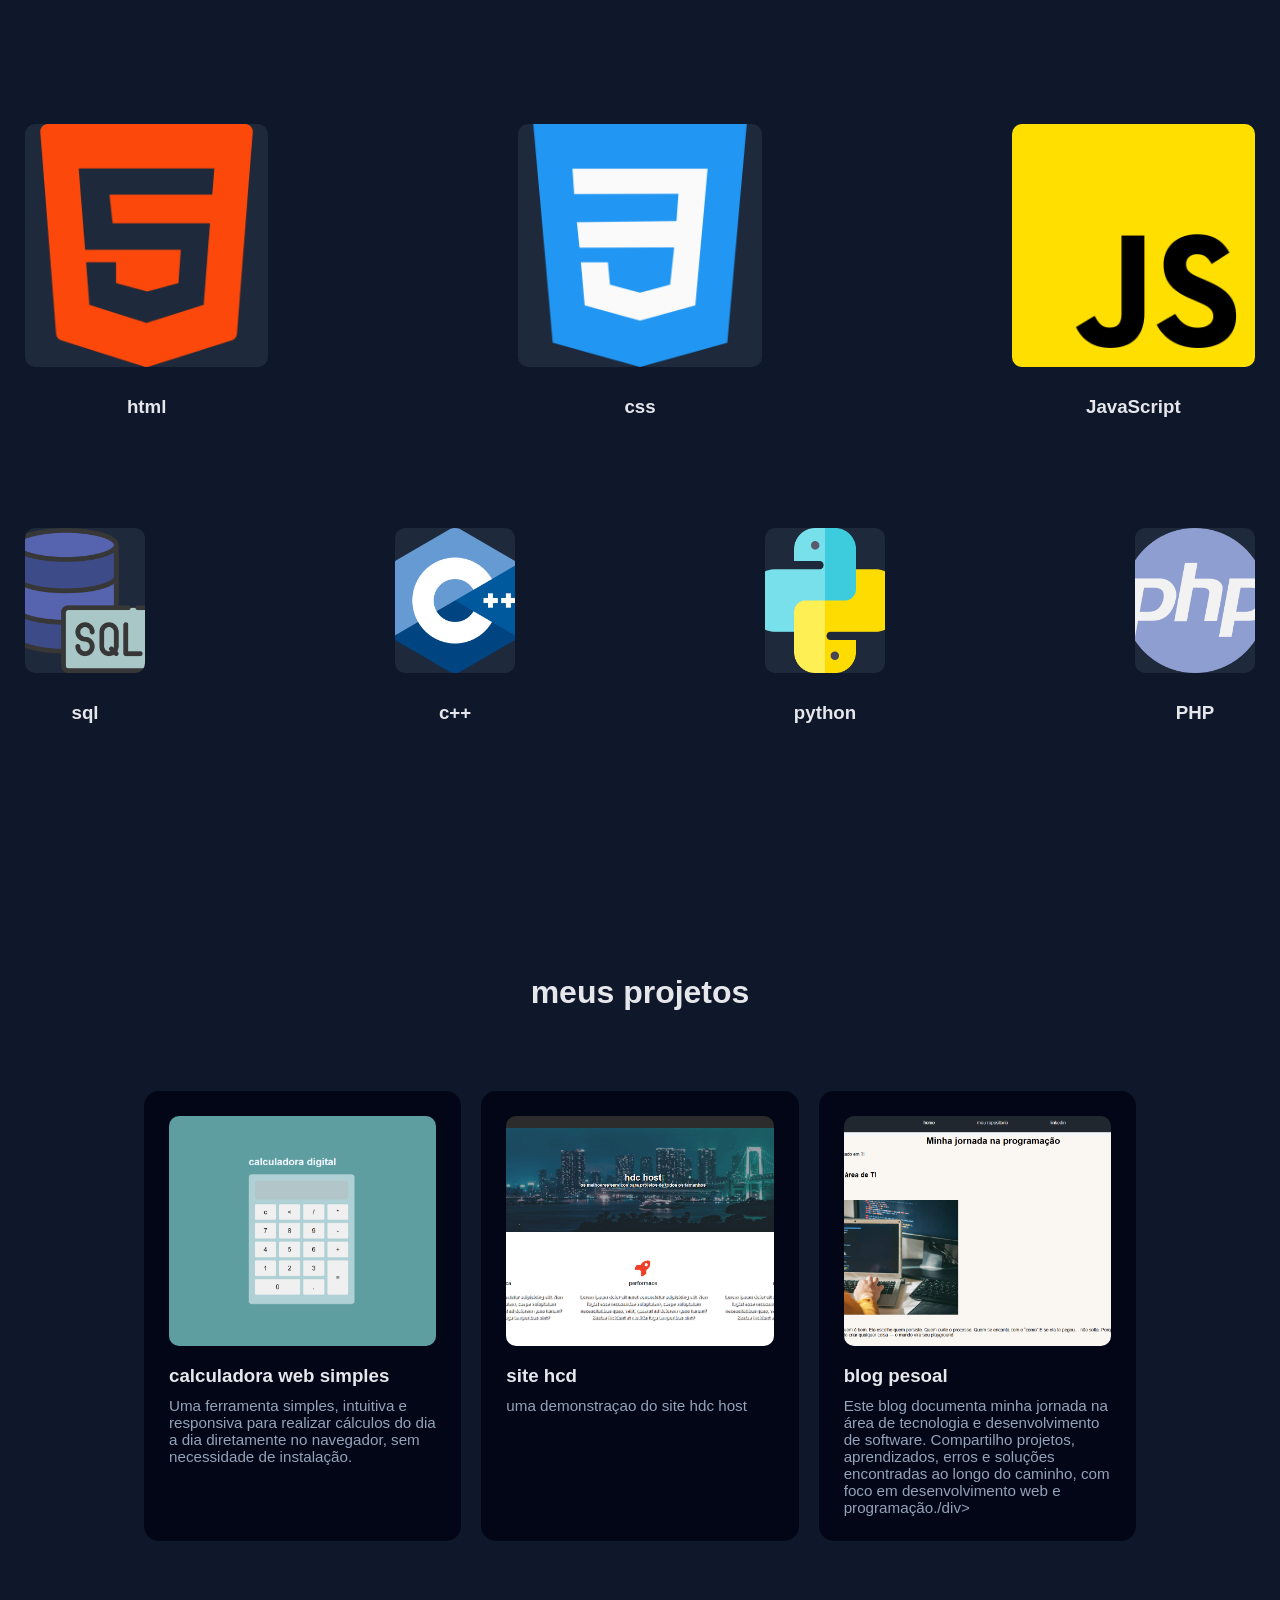
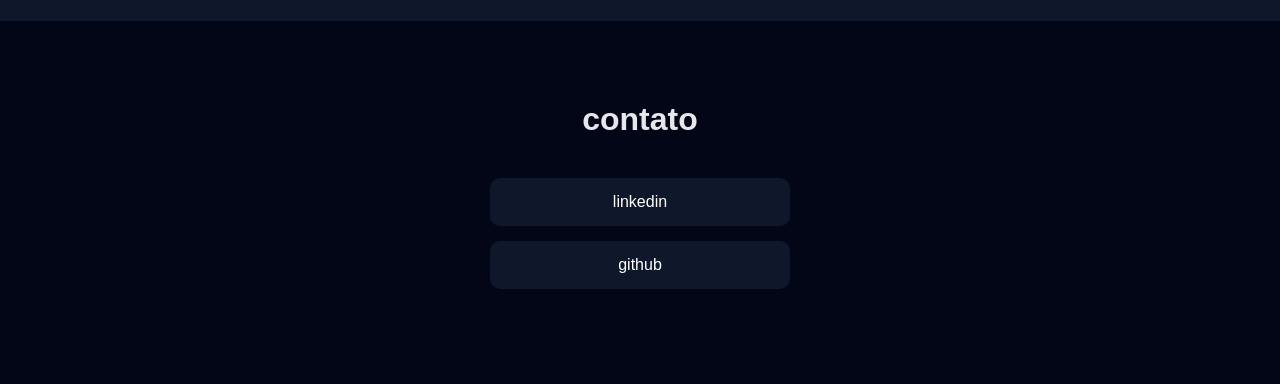
==== commit dbab23e0: "php" ====
--- a/index.html
+++ b/index.html
@@ -86,6 +86,10 @@
       <img src="img/python.png" alt="">
       <h3>python</h3>
     </div>
+     <div class="habilidades-item">
+      <img src="img/php.png" alt="">
+      <h3>PHP</h3>
+    </div>
 
   </div>
 </section>
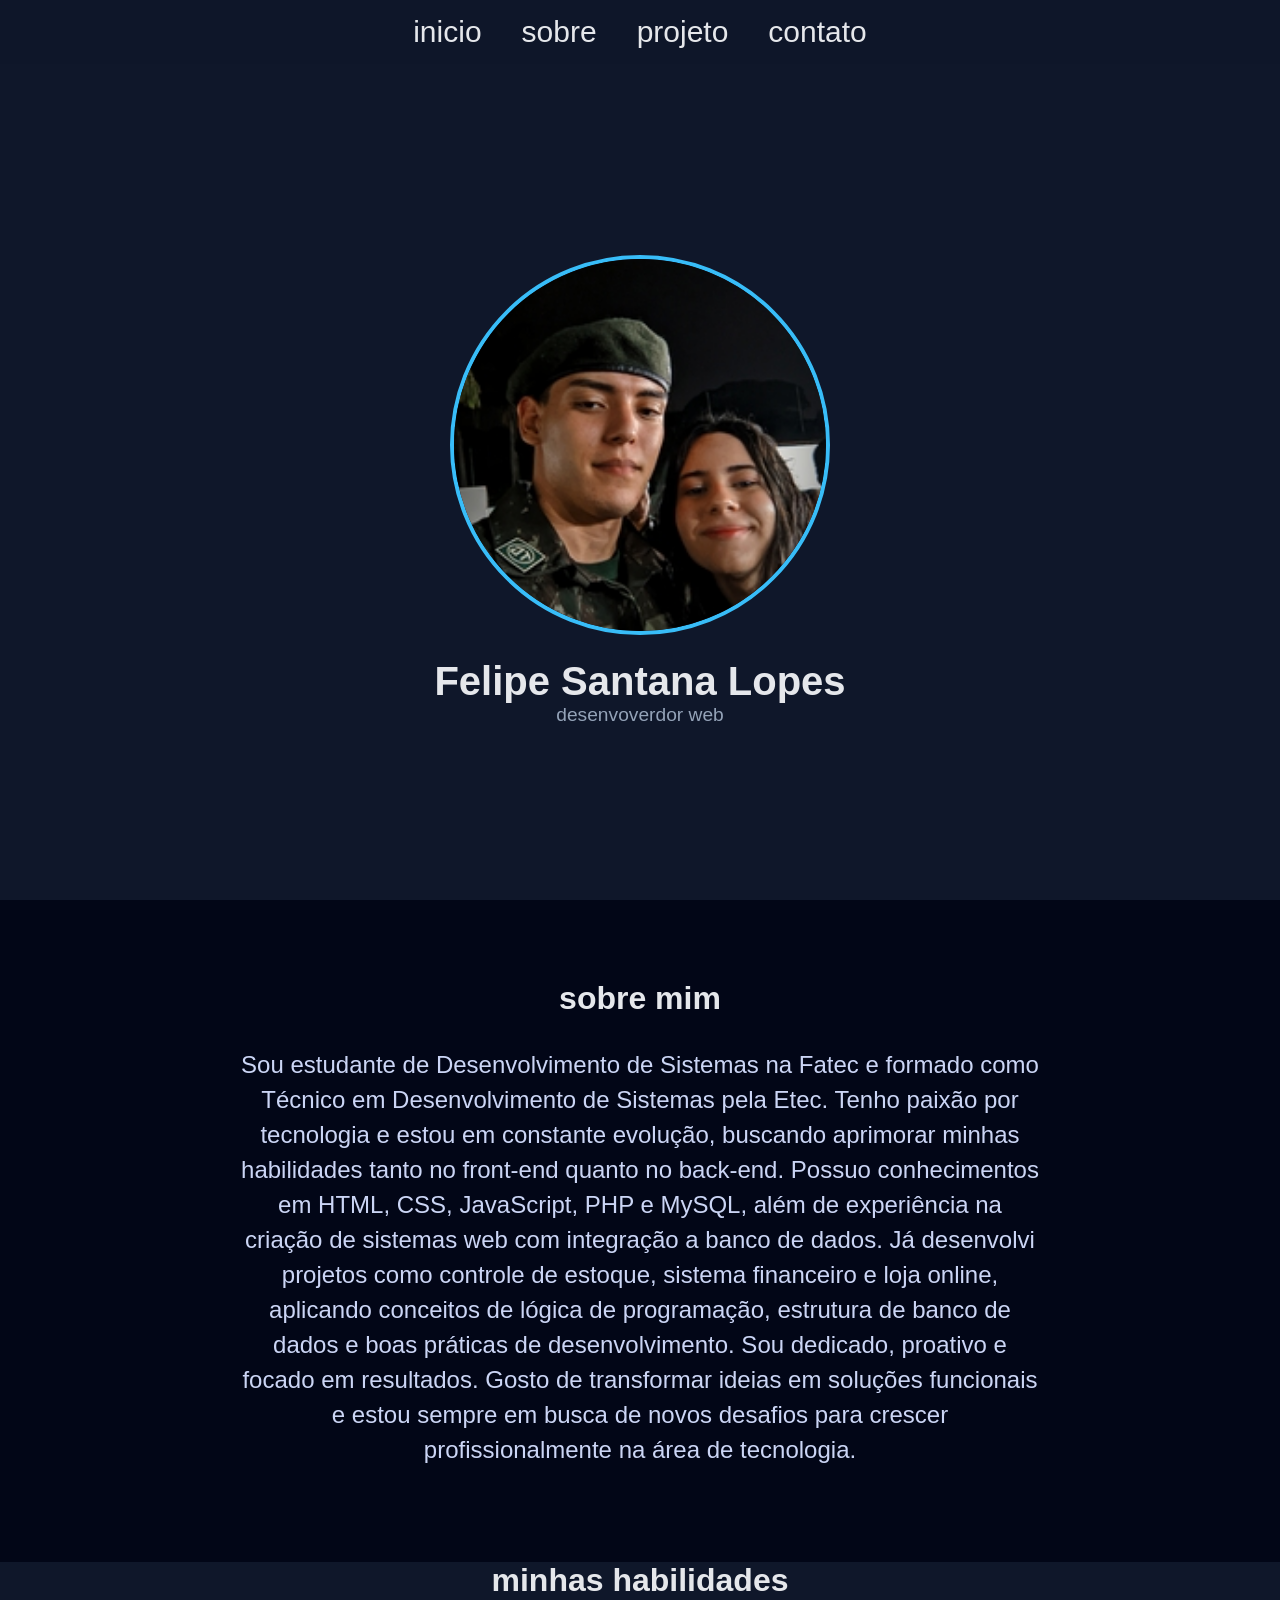
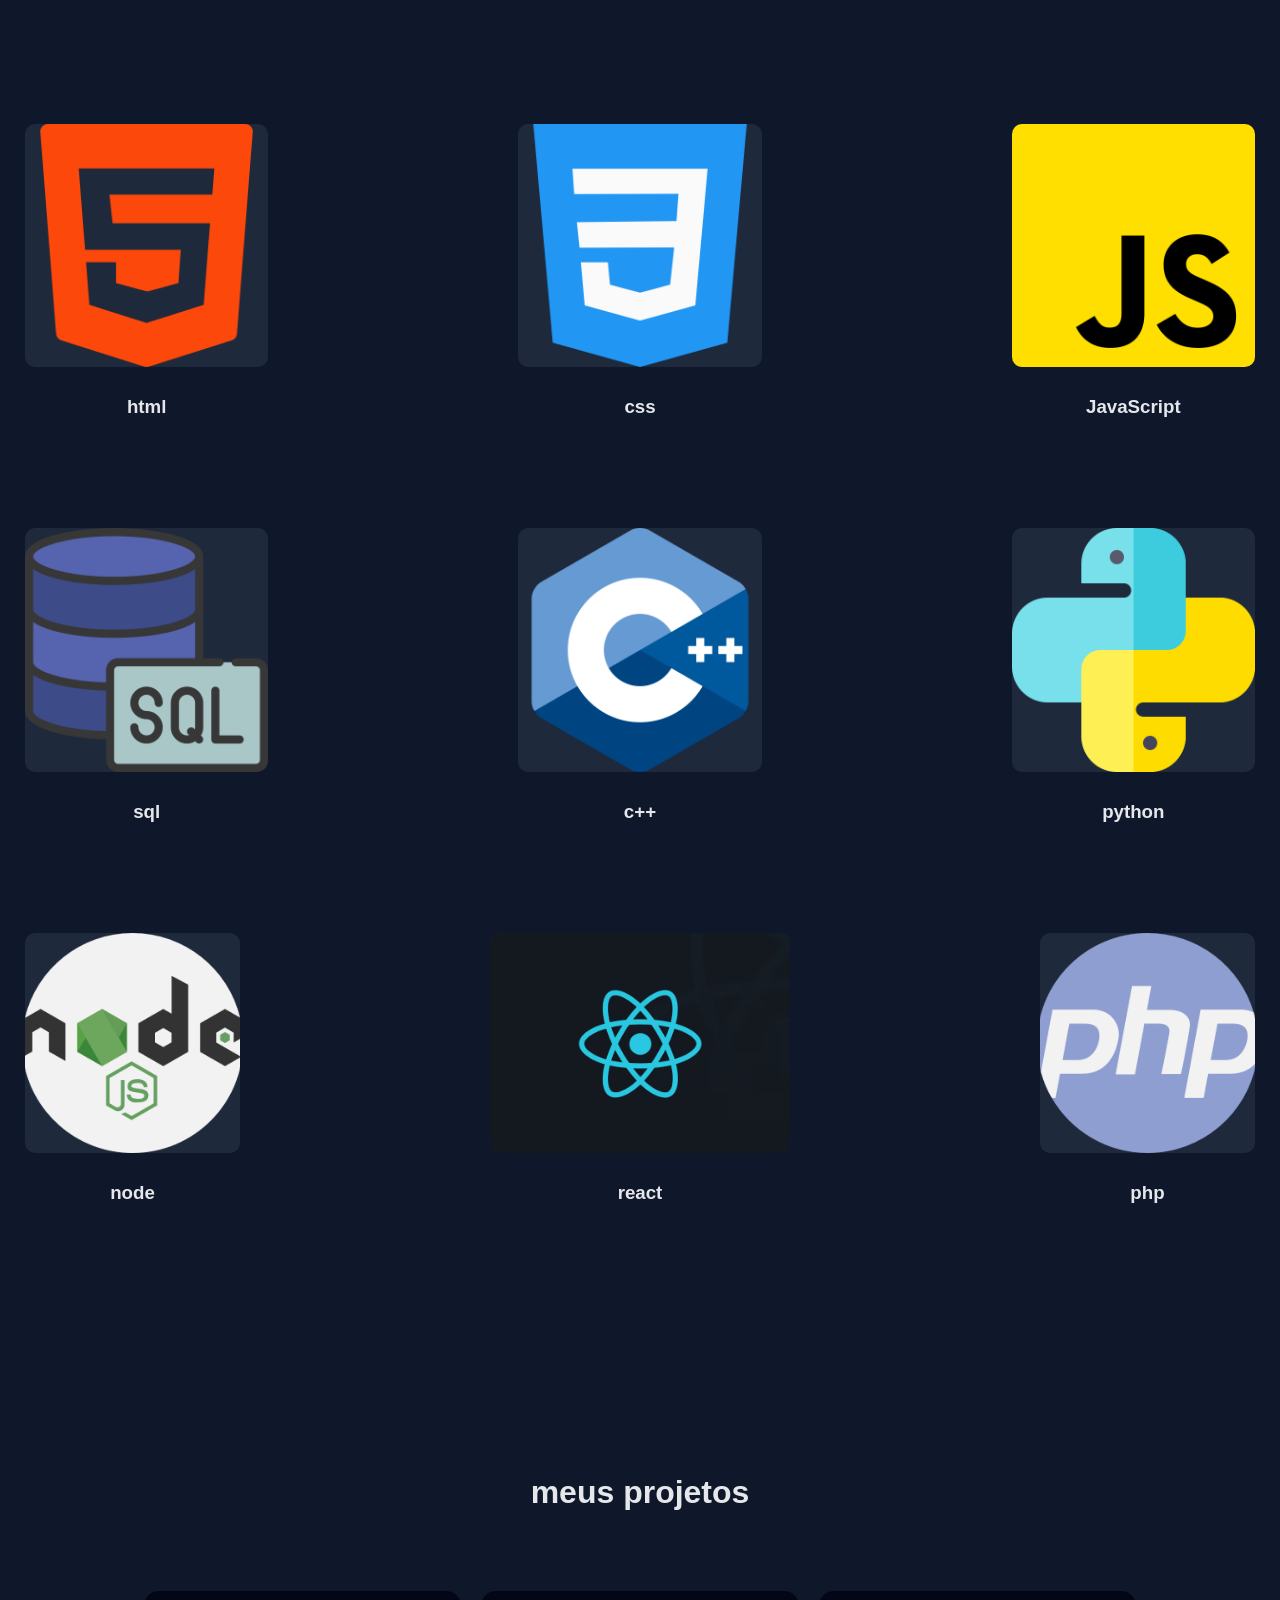
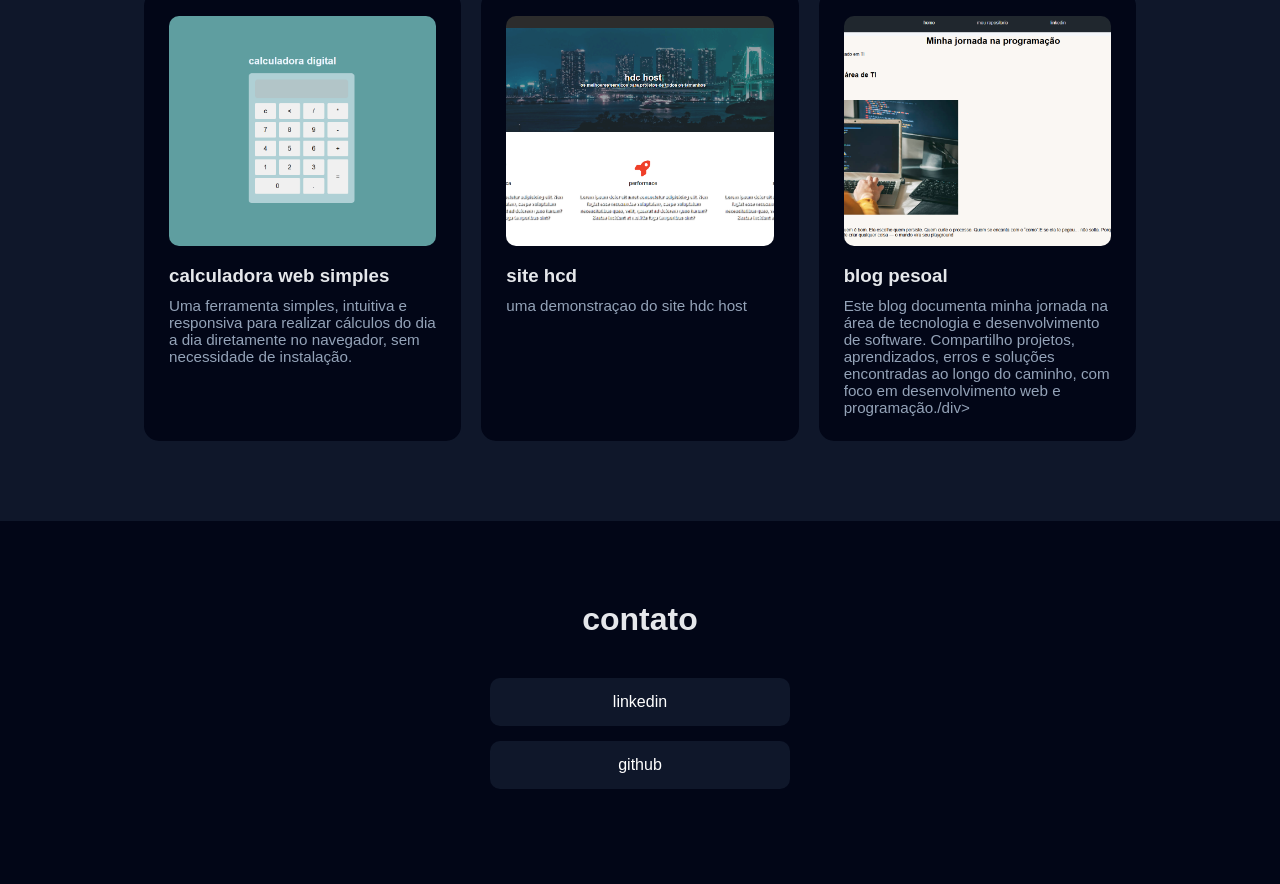
==== commit 7dd5c809: "atualizado" ====
--- a/index.html
+++ b/index.html
@@ -74,24 +74,33 @@
   </div>
   <div class="habilidades-caixa">
     <div class="habilidades-item">
-      <img src="img/servidor-sql (1).png" alt="">
+      <img src="img/servidor-sql (1).png" alt="sql">
       <h3>sql</h3>
 
     </div>
     <div class="habilidades-item">
-      <img src="img/c-.png" alt="">
+      <img src="img/c-.png" alt="c++">
       <h3>c++</h3>
     </div>
     <div class="habilidades-item">
-      <img src="img/python.png" alt="">
+      <img src="img/python.png" alt="python">
       <h3>python</h3>
     </div>
-     <div class="habilidades-item">
-      <img src="img/php.png" alt="">
-      <h3>PHP</h3>
+  </div>
+  <div class="habilidades-caixa">
+    <div class="habilidades-item">
+      <img src="img/nodejs.png">
+      <h3>node</h3>
+
     </div>
-
-  </div>
+    <div class="habilidades-item">
+      <img src="img/react.avif" alt="react" id="react">
+      <h3>react</h3>
+    </div>
+    <div class="habilidades-item">
+      <img src="img/php.png" alt="php">
+      <h3>php</h3>
+    </div>
 </section>
 <section id="projetos" class="projetos">
 
--- a/css/index.css
+++ b/css/index.css
@@ -296,4 +296,7 @@
   object-fit: cover;
 }
 
-
+#react{
+width: 300px;
+object-fit: cover;
+}
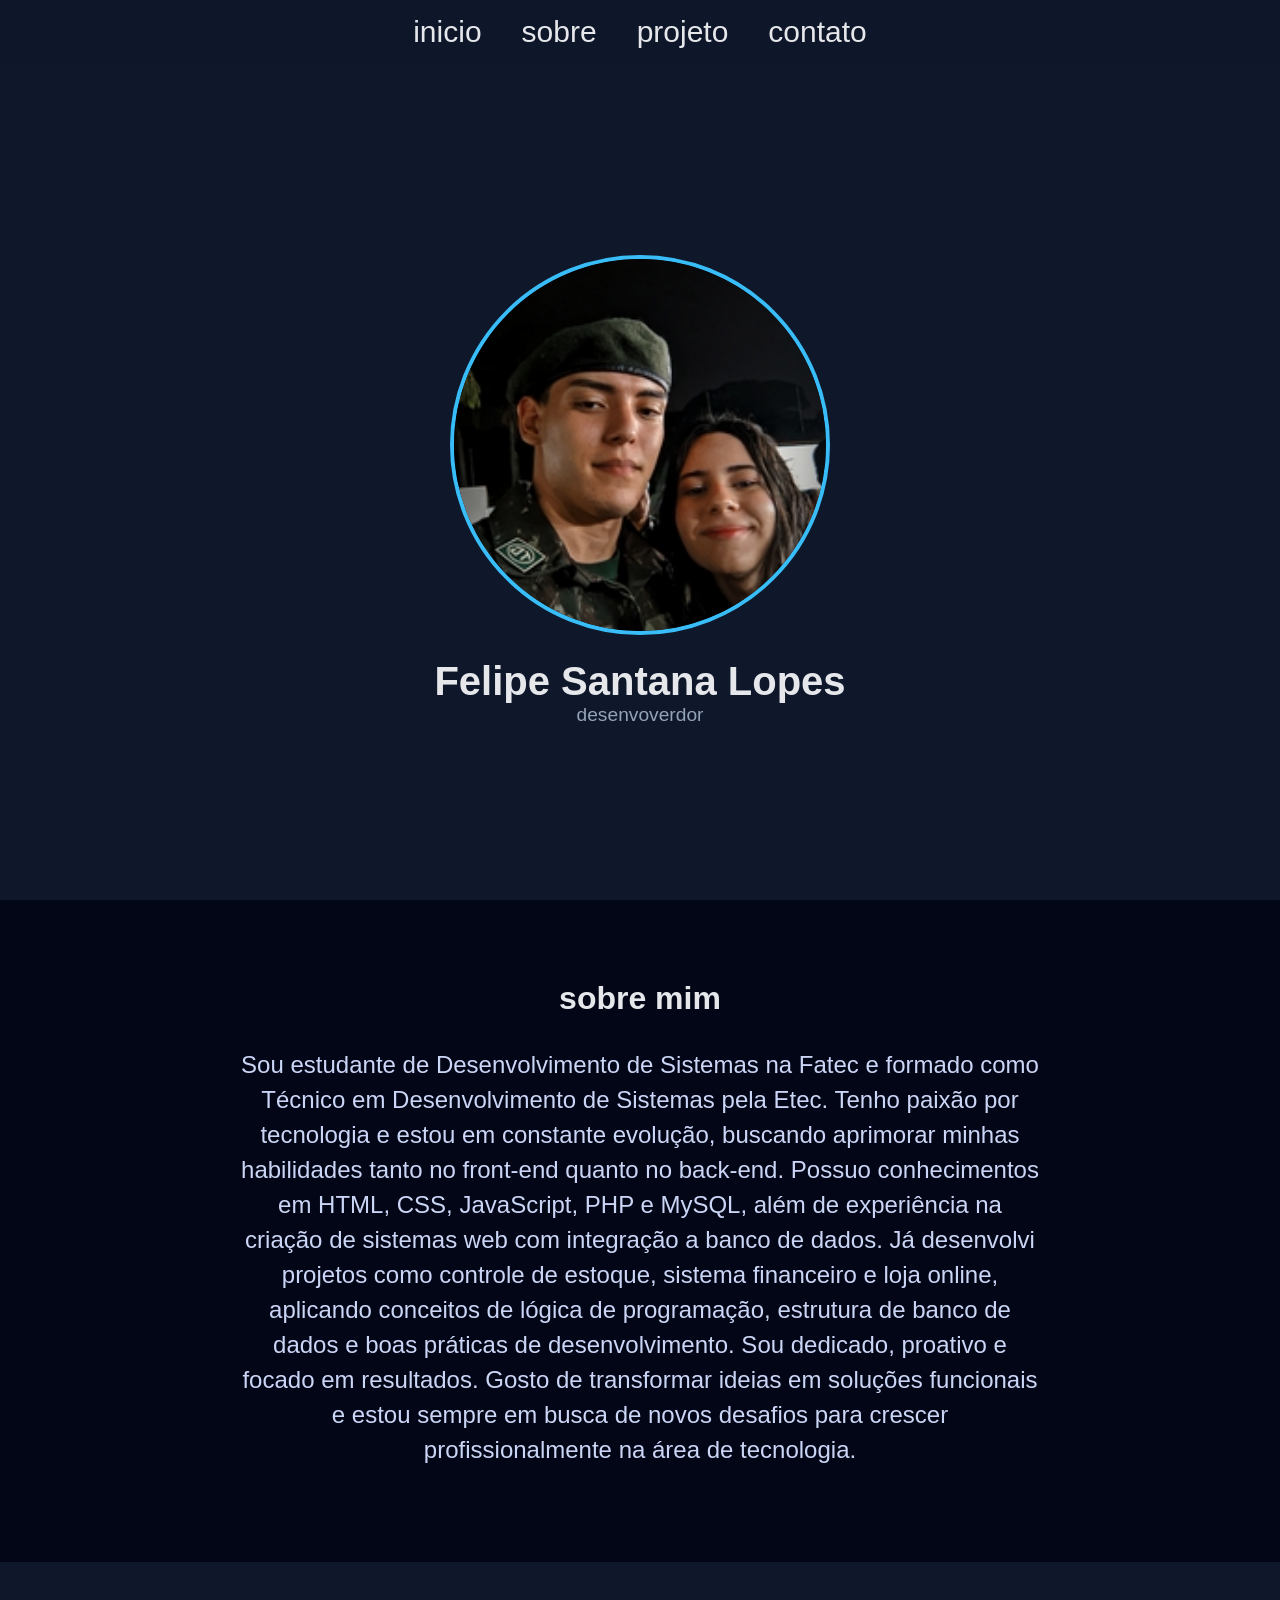
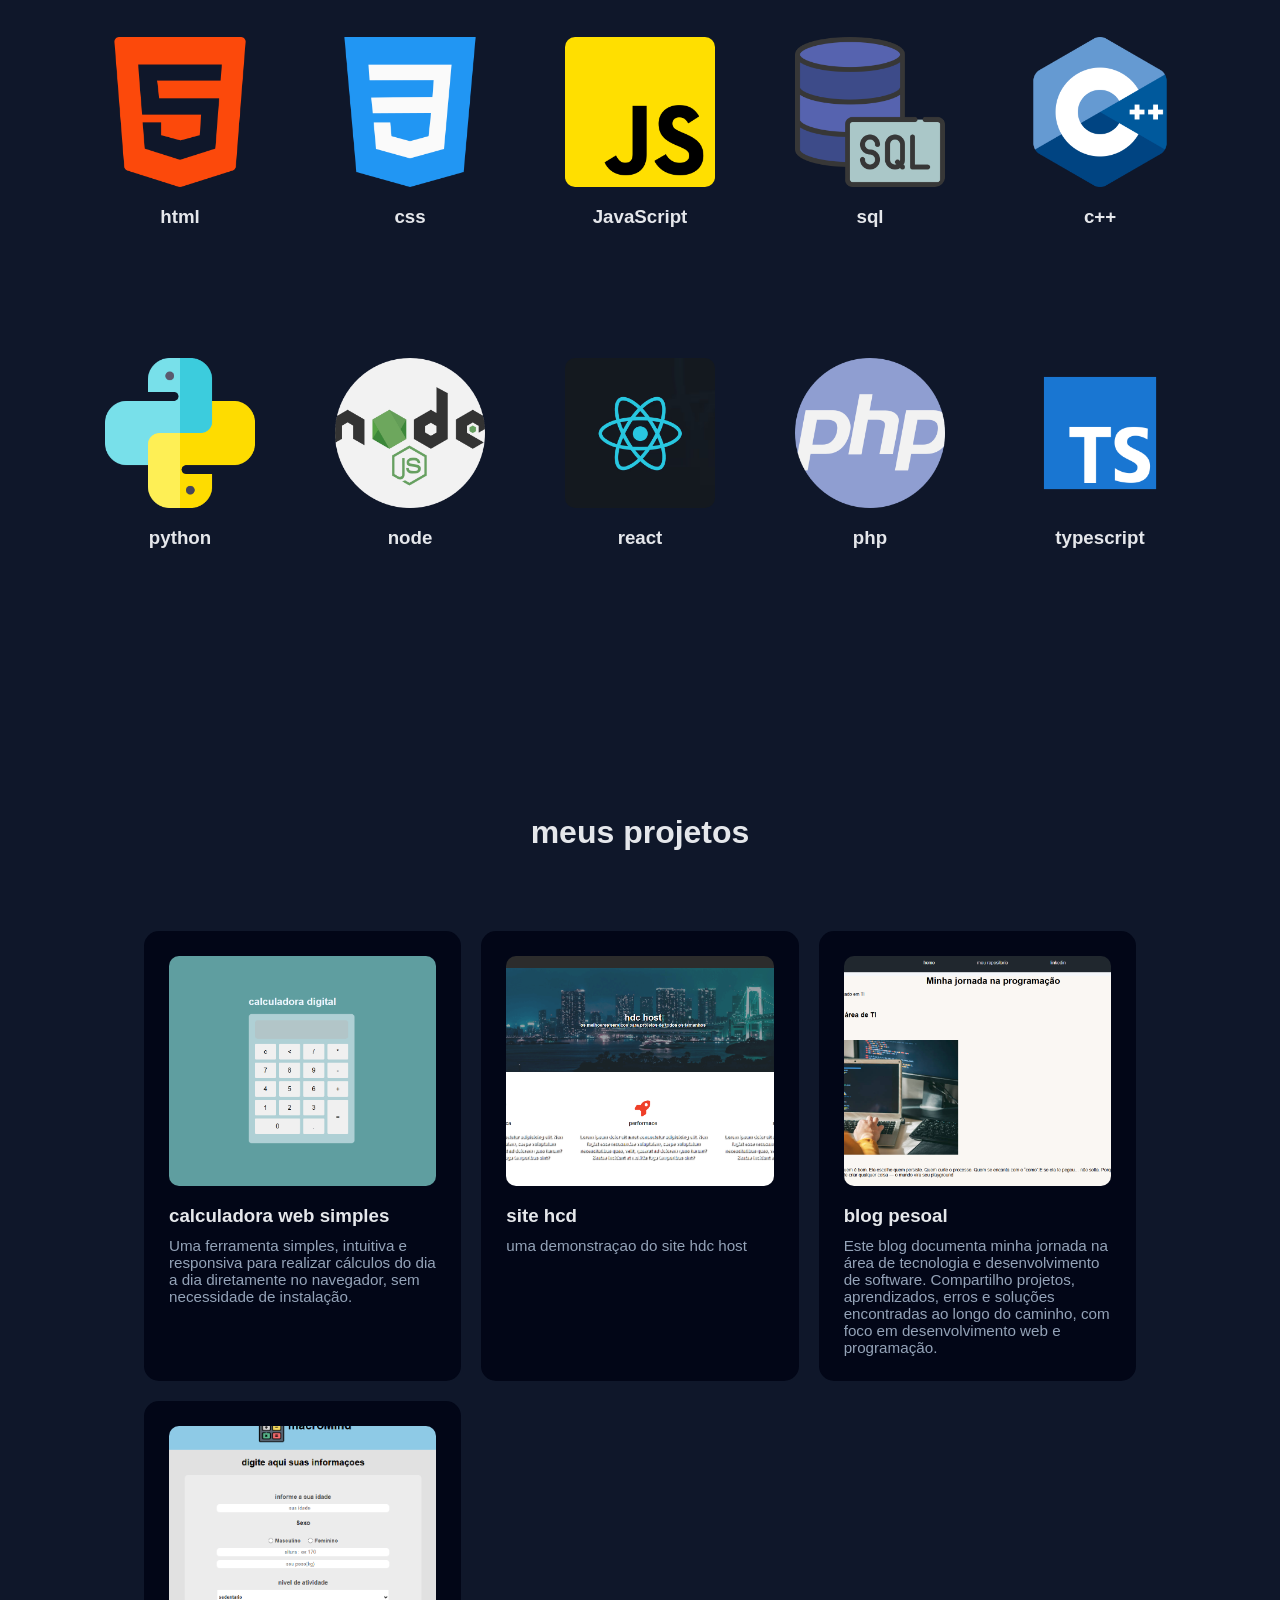
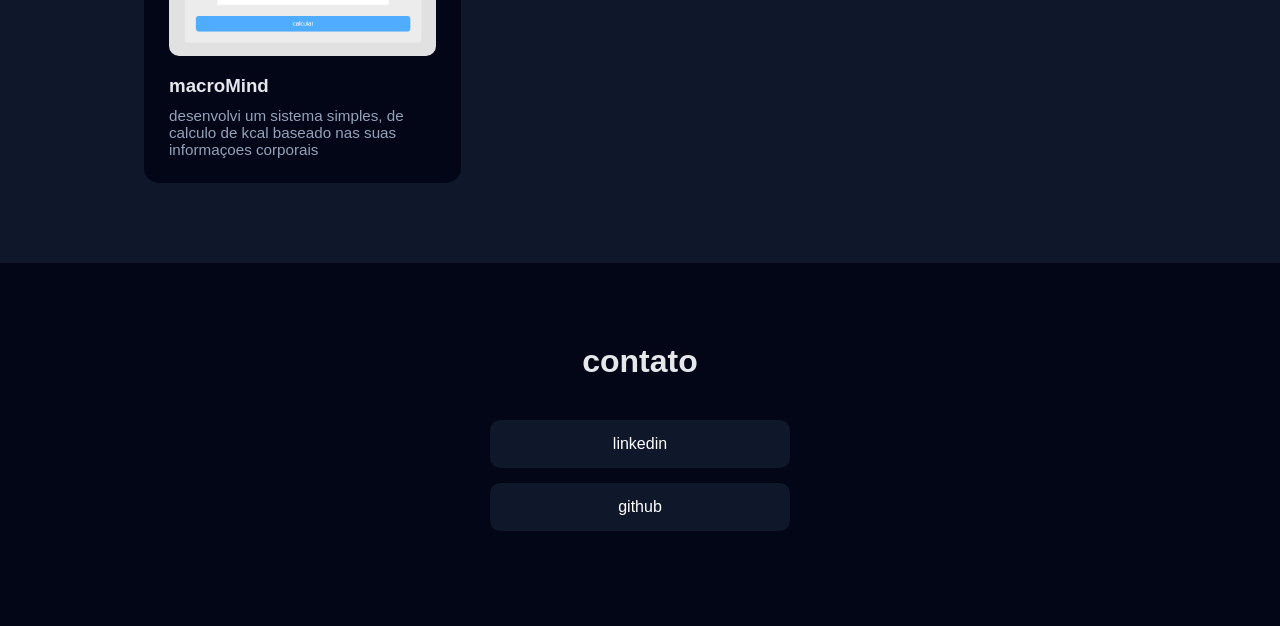
==== commit 9230c5a4: "1" ====
--- a/index.html
+++ b/index.html
@@ -1,143 +1,157 @@
-<!DOCTYPE html>
-<html lang="pt-br">
-
-<head>
-  <meta charset="UTF-8">
-  <meta name="viewport" content="width=device-width, initial-scale=1.0">
-  <title>portifolio </title>
-  <link rel="stylesheet" href="css/index.css">
-  <script src="script/index.js" defer></script>
-
-</head>
-<nav class="navegacao">
-  <ul>
-    <li> <a href="#inicio">inicio</a></li>
-  </ul>
-  <ul>
-    <li> <a href="#sobre">sobre</a></li>
-  </ul>
-  <ul>
-    <li> <a href="#projetos">projeto</a></li>
-  </ul>
-  <ul>
-    <li> <a href="#contato">contato</a></li>
-  </ul>
-</nav>
-
-<main id="inicio" class="cabecalho">
-
-  <div class="perfil">
-    <div class="borda">
-      <img src="img/IMG_20250418_225836.jpg" alt="">
-    </div>
-
-    <h1>felipe santana lopes</h1>
-    <p>desenvoverdor web</p>
-  </div>
-</main>
-
-<section class="sobre" id="sobre">
-  <h2 class="sobre-titulo">sobre mim </h2>
-  <div class="sobre-caixa">
-    <p class="sobre-paragrafo" id="text-sobre">
-      Sou estudante de Desenvolvimento de Sistemas na Fatec e formado como Técnico em Desenvolvimento de Sistemas pela
-      Etec. Tenho paixão por tecnologia e estou em constante evolução, buscando aprimorar minhas habilidades tanto no
-      front-end quanto no back-end.
-
-      Possuo conhecimentos em HTML, CSS, JavaScript, PHP e MySQL, além de experiência na criação de sistemas web com
-      integração a banco de dados. Já desenvolvi projetos como controle de estoque, sistema financeiro e loja online,
-      aplicando conceitos de lógica de programação, estrutura de banco de dados e boas práticas de desenvolvimento.
-
-      Sou dedicado, proativo e focado em resultados. Gosto de transformar ideias em soluções funcionais e estou sempre
-      em
-      busca de novos desafios para crescer profissionalmente na área de tecnologia.
-    </p>
-  </div>
-</section>
-
-<section id="habilidades" class="habilidades">
-  <h2 class="habilidades-tiulo">minhas habilidades</h2>
-  <div class="habilidades-caixa">
-    <div class="habilidades-item">
-      <img src="img/html-5.png" alt="html5">
-      <h3>html</h3>
-
-    </div>
-    <div class="habilidades-item">
-      <img src="img/css-3.png" alt="css3">
-      <h3>css</h3>
-    </div>
-    <div class="habilidades-item">
-      <img src="img/js.png" alt="JavaScript">
-      <h3>JavaScript</h3>
-    </div>
-  </div>
-  <div class="habilidades-caixa">
-    <div class="habilidades-item">
-      <img src="img/servidor-sql (1).png" alt="sql">
-      <h3>sql</h3>
-
-    </div>
-    <div class="habilidades-item">
-      <img src="img/c-.png" alt="c++">
-      <h3>c++</h3>
-    </div>
-    <div class="habilidades-item">
-      <img src="img/python.png" alt="python">
-      <h3>python</h3>
-    </div>
-  </div>
-  <div class="habilidades-caixa">
-    <div class="habilidades-item">
-      <img src="img/nodejs.png">
-      <h3>node</h3>
-
-    </div>
-    <div class="habilidades-item">
-      <img src="img/react.avif" alt="react" id="react">
-      <h3>react</h3>
-    </div>
-    <div class="habilidades-item">
-      <img src="img/php.png" alt="php">
-      <h3>php</h3>
-    </div>
-</section>
-<section id="projetos" class="projetos">
-
-  <h2 class="projetos-titulo">meus projetos</h2>
-  <div class="projetos-caixa">
-    <div class="projeto-item" id="projeto-1">
-      <img src="img/Captura de tela 2026-02-28 100511.png" alt="calculadora">
-      <h3>calculadora web simples</h3>
-      <p>Uma ferramenta simples, intuitiva e responsiva para realizar cálculos do dia a dia
-        diretamente no navegador, sem necessidade de instalação.
-    </div>
-    <div class="projeto-item" id="projeto-2">
-      <img src="img/hcd.png" alt="hdc host">
-      <h3>site hcd</h3>
-      <p>uma demonstraçao do site hdc host
-    </div>
-    <div class="projeto-item" id="projeto-3">
-      <img src="img/Captura de tela 2026-03-06 211854.png" alt="">
-      <h3>blog pesoal</h3>
-      <p>Este blog documenta minha jornada na área de tecnologia e desenvolvimento de software. Compartilho projetos,
-        aprendizados, erros e soluções encontradas ao longo do caminho, com foco em desenvolvimento web e
-        programação./div>
-    </div>
-</section>
-
-<section id="contato" class="contato">
-  <h2 class="contato-titulo">contato</h2>
-  <a href="https://www.linkedin.com/in/felipe-santana-lopes-76ba77244/">
-    <div class="linkedin">linkedin</div>
-  </a>
-  <a href="https://github.com/7lipe7">
-    <div class="github">github</div>
-  </a>
-
-
-
-  <script src="script/index.js"></script>
-  </body>
-
+<!DOCTYPE html>
+<html lang="pt-br">
+
+<head>
+  <meta charset="UTF-8">
+  <meta name="viewport" content="width=device-width, initial-scale=1.0">
+  <title>portifolio </title>
+  <link rel="stylesheet" href="css/index.css">
+  <script src="script/index.js" defer></script>
+
+</head>
+<nav class="navegacao">
+  <ul>
+    <li> <a href="#inicio">inicio</a></li>
+  </ul>
+  <ul>
+    <li> <a href="#sobre">sobre</a></li>
+  </ul>
+  <ul>
+    <li> <a href="#projetos">projeto</a></li>
+  </ul>
+  <ul>
+    <li> <a href="#contato">contato</a></li>
+  </ul>
+</nav>
+
+<main id="inicio" class="cabecalho">
+
+  <div class="perfil">
+    <div class="borda">
+      <img src="img/IMG_20250418_225836.jpg" alt="">
+    </div>
+
+    <h1>felipe santana lopes</h1>
+    <p>desenvoverdor </p>
+  </div>
+</main>
+
+<section class="sobre" id="sobre">
+  <h2 class="sobre-titulo">sobre mim </h2>
+  <div class="sobre-caixa">
+    <p class="sobre-paragrafo" id="text-sobre">
+      Sou estudante de Desenvolvimento de Sistemas na Fatec e formado como Técnico em Desenvolvimento de Sistemas pela
+      Etec. Tenho paixão por tecnologia e estou em constante evolução, buscando aprimorar minhas habilidades tanto no
+      front-end quanto no back-end.
+
+      Possuo conhecimentos em HTML, CSS, JavaScript, PHP e MySQL, além de experiência na criação de sistemas web com
+      integração a banco de dados. Já desenvolvi projetos como controle de estoque, sistema financeiro e loja online,
+      aplicando conceitos de lógica de programação, estrutura de banco de dados e boas práticas de desenvolvimento.
+
+      Sou dedicado, proativo e focado em resultados. Gosto de transformar ideias em soluções funcionais e estou sempre
+      em
+      busca de novos desafios para crescer profissionalmente na área de tecnologia.
+    </p>
+  </div>
+</section>
+
+<div class="habilidades-caixa">
+
+  <div class="habilidades-item">
+    <img src="img/html-5.png">
+    <h3>html</h3>
+  </div>
+
+  <div class="habilidades-item">
+    <img src="img/css-3.png">
+    <h3>css</h3>
+  </div>
+
+  <div class="habilidades-item">
+    <img src="img/js.png">
+    <h3>JavaScript</h3>
+  </div>
+
+  <div class="habilidades-item">
+    <img src="img/servidor-sql (1).png">
+    <h3>sql</h3>
+  </div>
+
+  <div class="habilidades-item">
+    <img src="img/c-.png">
+    <h3>c++</h3>
+  </div>
+
+  <div class="habilidades-item">
+    <img src="img/python.png">
+    <h3>python</h3>
+  </div>
+
+  <div class="habilidades-item">
+    <img src="img/nodejs.png">
+    <h3>node</h3>
+  </div>
+
+  <div class="habilidades-item">
+    <img src="img/react.avif">
+    <h3>react</h3>
+  </div>
+
+  <div class="habilidades-item">
+    <img src="img/php.png">
+    <h3>php</h3>
+  </div>
+  <div class="habilidades-item">
+    <img src="img/ts.png">
+    <h3>typescript</h3>
+  </div>
+
+</div>
+    
+</section>
+<section id="projetos" class="projetos">
+
+  <h2 class="projetos-titulo">meus projetos</h2>
+  <div class="projetos-caixa">
+    <div class="projeto-item" id="projeto-1">
+      <img src="img/Captura de tela 2026-02-28 100511.png" alt="calculadora">
+      <h3>calculadora web simples</h3>
+      <p>Uma ferramenta simples, intuitiva e responsiva para realizar cálculos do dia a dia
+        diretamente no navegador, sem necessidade de instalação.</p>
+    </div>
+    <div class="projeto-item" id="projeto-2">
+      <img src="img/hcd.png" alt="hdc host">
+      <h3>site hcd</h3>
+      <p>uma demonstraçao do site hdc host</p>
+    </div>
+    <div class="projeto-item" id="projeto-3">
+      <img src="img/Captura de tela 2026-03-06 211854.png" alt="">
+      <h3>blog pesoal</h3>
+      <p>Este blog documenta minha jornada na área de tecnologia e desenvolvimento de software. Compartilho projetos,
+        aprendizados, erros e soluções encontradas ao longo do caminho, com foco em desenvolvimento web e
+        programação.</p></div>
+        <div class="projeto-item" id="projeto-4">
+      <img src="img/kcal.png" alt="">
+      <h3>macroMind </h3>
+      <p>desenvolvi um sistema simples, de calculo de kcal baseado nas suas informaçoes corporais </p></div>
+    </div>
+    </div>
+    
+    
+</section>
+
+<section id="contato" class="contato">
+  <h2 class="contato-titulo">contato</h2>
+  <a href="https://www.linkedin.com/in/felipe-santana-lopes-76ba77244/">
+    <div class="linkedin">linkedin</div>
+  </a>
+  <a href="https://github.com/7lipe7">
+    <div class="github">github</div>
+  </a>
+
+
+
+  <script src="script/index.js"></script>
+  </body>
+
 </html>
--- a/css/index.css
+++ b/css/index.css
@@ -1,302 +1,306 @@
-/* RESET */
-* {
-  margin: 0;
-  padding: 0;
-  box-sizing: border-box;
-  font-family: "Segoe UI", Tahoma, sans-serif;
-}
-
-html {
-  scroll-behavior: smooth;
-}
-
-body {
-  background-color: #0f172a;
-  color: #e5e7eb;
-}
-
-/* ================= NAVBAR ================= */
-.navegacao {
-  position: fixed;
-  top: 0;
-  width: 100%;
-  background: rgba(15, 23, 42, 0.9);
-  backdrop-filter: blur(8px);
-  display: flex;
-  justify-content: center;
-  gap: 40px;
-  padding: 15px 0;
-  z-index: 1000;
-  font-size: 30px;
-}
-
-.navegacao ul {
-  list-style: none;
-}
-
-.navegacao a {
-  text-decoration: none;
-  color: #e5e7eb;
-  font-weight: 500;
-  transition: color 0.3s;
-}
-
-.navegacao a:hover {
-  color: #38bdf8;
-}
-
-/* ================= HEADER ================= */
-.cabecalho {
-  min-height: 100vh;
-  display: flex;
-  align-items: center;
-  justify-content: center;
-  padding-top: 80px;
-}
-
-.perfil {
-  text-align: center;
-}
-.borda :hover{
- box-shadow: 0 10px 30px #0062ff;
- transition: 0.3s;
-}
-
-.perfil img {
-  width: 380px;
-  height: 380px;
-  object-fit: cover;
-  border-radius: 50%;
-  border: 4px solid #38bdf8;
-  margin-bottom: 20px;
-}
-
-.perfil h1 {
-  font-size: 2.5rem;
-  text-transform: capitalize;
-  
-}
-
-.perfil p {
-  font-size: 1.2rem;
-  color: #94a3b8;
-}
-
-.perfil img:hover{
- cursor: pointer;
-}
-
-/* ================= SOBRE ================= */
-.sobre {
-  padding: 80px 20px;
-  background-color: #020617;
-  text-align: center;
-}
-
-.sobre-titulo {
-  font-size: 2rem;
-  margin-bottom: 30px;
-}
-
-.sobre-caixa {
-  max-width: 800px;
-  margin: auto;
-}
-
-.sobre-paragrafo {
-  font-size: 1.1rem;
-  line-height: 1.7;
-  color: #cbd5f5;
-}
-
-#text-sobre {
-  padding-bottom: 15px;
-  font-size: 1.5rem;
-  line-height: 35px;
-}
-
-/* ================= PROJETOS ================= */
-.projetos {
-  margin-top: 10rem;
-  padding: 80px 20px;
-}
-
-.projetos-titulo {
-  text-align: center;
-  font-size: 2rem;
-  margin-bottom: 80px;
-}
-.habilidades-tiulo{
-  text-align: center;
-  font-size: 2rem;
-  margin-bottom: 50px;
-}
-
-.habilidades-item h3{
- display: grid;
- font-weight: 25px;
- padding: 10px;
- justify-items: center;
-
-}
-
-.habilidades-item{
-  margin-top: 50px;
-  padding: 25px;
-  border-radius: 15px;
-  transition: transform 0.3s, box-shadow 0.3s;
-  
-}
-
-.habilidades-caixa {
-  display: flex;
-  grid-template-columns: repeat(auto-fit, minmax(100px, 2fr));
-  gap: 200px;
-  max-width: 1300px;
-  margin: auto;
- 
-}
-
-.projetos-caixa {
-  display: grid;
-  grid-template-columns: repeat(auto-fit, minmax(280px, 1fr));
-  gap: 20px;
-  max-width: 80%;
-  margin: auto;
-}
-
-.projeto-item {
-  background: #020617;
-  padding: 25px;
-  border-radius: 15px;
-  transition: transform 0.3s, box-shadow 0.3s;
-}
-
-
-.projeto-item:hover {
-  transform: translateY(-10px);
-  box-shadow: 0 10px 30px rgba(56, 189, 248, 0.2);
-}
-
-.habilidades img {
-  height: 180px;
-  background-color: #1e293b;
-  border-radius: 10px;
-  margin-bottom: 15px;
-   object-fit: cover;
-   width: 100%;
-   height: 80%;
-}
-
- .habilidades img:hover{
-  cursor: pointer;
-  box-shadow: 0 10px 30px rgba(56, 189, 248, 0.2);
-  transform: translatey(-10px);
-  transition: 0.5s;
-
-}
-
-.projeto-item img {
-   height: 180px;
-  background-color: #1e293b;
-  border-radius: 10px;
-  margin-bottom: 15px;
-   object-fit: cover;
-   width: 100%;
-   height: 230px;
-}
-
-.projeto-item h3 {
-  margin-bottom: 10px;
-}
-
-.projeto-item p {
-  font-size: 0.95rem;
-  color: #94a3b8;
-  width: 100%;
-}
-
-
-
-
-/* ================= CONTATO ================= */
-.contato {
-  background-color: #020617;
-  padding: 80px 20px;
-  text-align: center;
-}
-
-.contato-titulo {
-  font-size: 2rem;
-  margin-bottom: 40px;
-}
-
-.contato div {
-  margin: 15px auto;
-  max-width: 300px;
-  padding: 15px;
-  border-radius: 10px;
-  background: #0f172a;
-  cursor: pointer;
-  transition: background 0.3s, transform 0.3s;
-}
-
-.contato div:hover {
-  background: #38bdf8;
-  color: #020617;
-  transform: scale(1.05);
-}
-
-a {
-  text-decoration: none;
-  color: #fff;
-}
-
-/* ================= RESPONSIVO ================= */
-@media (max-width: 768px) {
- .perfil h1 {
-    font-size: 2rem;
-}
-
-@media (max-width: 768px) {
-    .habilidades-caixa {
-        display: flex;
-        flex-direction: column;
-    }
-
-    .projetos-caixa {
-        display: flex;
-        flex-direction: column;
-        width: 100%;
-    }
-
-    .navegacao {
-        gap: 20px;
-        font-size: 0.9rem;
-    }
-}
-
-img {
-    width: 300px;
-    height: auto;
-    object-fit: cover;
-}
-  
-
-
-  .navegacao {
-    gap: 20px;
-    font-size: 0.9rem;
-  }
-}
-
-img{
-  width: 300px;
-  height: auto;
-  object-fit: cover;
-}
-
-#react{
-width: 300px;
-object-fit: cover;
-}
+/* RESET */
+* {
+  margin: 0;
+  padding: 0;
+  box-sizing: border-box;
+  font-family: "Segoe UI", Tahoma, sans-serif;
+}
+
+html {
+  scroll-behavior: smooth;
+}
+
+body {
+  background-color: #0f172a;
+  color: #e5e7eb;
+}
+
+/* ================= NAVBAR ================= */
+.navegacao {
+  position: fixed;
+  top: 0;
+  width: 100%;
+  background: rgba(15, 23, 42, 0.9);
+  backdrop-filter: blur(8px);
+  display: flex;
+  justify-content: center;
+  gap: 40px;
+  padding: 15px 0;
+  z-index: 1000;
+  font-size: 30px;
+}
+
+.navegacao ul {
+  list-style: none;
+}
+
+.navegacao a {
+  text-decoration: none;
+  color: #e5e7eb;
+  font-weight: 500;
+  transition: color 0.3s;
+}
+
+.navegacao a:hover {
+  color: #38bdf8;
+}
+
+/* ================= HEADER ================= */
+.cabecalho {
+  min-height: 100vh;
+  display: flex;
+  align-items: center;
+  justify-content: center;
+  padding-top: 80px;
+}
+
+.perfil {
+  text-align: center;
+}
+.borda :hover{
+ box-shadow: 0 10px 30px #0062ff;
+ transition: 0.3s;
+}
+
+.perfil img {
+  width: 380px;
+  height: 380px;
+  object-fit: cover;
+  border-radius: 50%;
+  border: 4px solid #38bdf8;
+  margin-bottom: 20px;
+}
+
+.perfil h1 {
+  font-size: 2.5rem;
+  text-transform: capitalize;
+  
+}
+
+.perfil p {
+  font-size: 1.2rem;
+  color: #94a3b8;
+}
+
+.perfil img:hover{
+ cursor: pointer;
+}
+
+/* ================= SOBRE ================= */
+.sobre {
+  padding: 80px 20px;
+  background-color: #020617;
+  text-align: center;
+}
+
+.sobre-titulo {
+  font-size: 2rem;
+  margin-bottom: 30px;
+}
+
+.sobre-caixa {
+  max-width: 800px;
+  margin: auto;
+}
+
+.sobre-paragrafo {
+  font-size: 1.1rem;
+  line-height: 1.7;
+  color: #cbd5f5;
+}
+
+#text-sobre {
+  padding-bottom: 15px;
+  font-size: 1.5rem;
+  line-height: 35px;
+}
+
+/* ================= PROJETOS ================= */
+.projetos {
+  margin-top: 10rem;
+  padding: 80px 20px;
+}
+
+.projetos-titulo {
+  text-align: center;
+  font-size: 2rem;
+  margin-bottom: 80px;
+}
+.habilidades-tiulo{
+  text-align: center;
+  font-size: 2rem;
+  margin-bottom: 50px;
+}
+
+.habilidades-item h3{
+ display: grid;
+ font-weight: 25px;
+ justify-items: center;
+
+}
+
+.habilidades-item{
+  margin-top: 50px;
+  padding: 25px;
+  border-radius: 15px;
+  transition: transform 0.3s, box-shadow 0.3s;
+  
+  
+}
+
+
+
+.habilidades-caixa {
+  display: grid;
+  grid-template-columns: repeat(5, 1fr); 
+  gap: 30px;
+  max-width: 800px;
+  margin: 0 auto;
+  justify-content: center;
+}
+
+.projetos-caixa {
+  display: grid;
+  grid-template-columns: repeat(auto-fit, minmax(280px, 1fr));
+  gap: 20px;
+  max-width: 80%;
+  margin: auto;
+}
+
+.projeto-item {
+  background: #020617;
+  padding: 25px;
+  border-radius: 15px;
+  transition: transform 0.3s, box-shadow 0.3s;
+}
+
+
+.projeto-item:hover {
+  transform: translateY(-10px);
+  box-shadow: 0 10px 30px rgba(56, 189, 248, 0.2);
+}
+
+.habilidades-item img {
+  height: 150px;
+
+  border-radius: 10px;
+  margin-bottom: 15px;
+   object-fit: cover;
+   width: 150px;
+ 
+}
+
+ .habilidades img:hover{
+  cursor: pointer;
+  box-shadow: 0 10px 30px rgba(56, 189, 248, 0.2);
+  transform: translatey(-10px);
+  transition: 0.5s;
+
+}
+
+.projeto-item img {
+   height: 180px;
+  background-color: #1e293b;
+  border-radius: 10px;
+  margin-bottom: 15px;
+   object-fit: cover;
+   width: 100%;
+   height: 230px;
+}
+
+.projeto-item h3 {
+  margin-bottom: 10px;
+}
+
+.projeto-item p {
+  font-size: 0.95rem;
+  color: #94a3b8;
+  width: 100%;
+}
+
+
+
+
+/* ================= CONTATO ================= */
+.contato {
+  background-color: #020617;
+  padding: 80px 20px;
+  text-align: center;
+}
+
+.contato-titulo {
+  font-size: 2rem;
+  margin-bottom: 40px;
+}
+
+.contato div {
+  margin: 15px auto;
+  max-width: 300px;
+  padding: 15px;
+  border-radius: 10px;
+  background: #0f172a;
+  cursor: pointer;
+  transition: background 0.3s, transform 0.3s;
+}
+
+.contato div:hover {
+  background: #38bdf8;
+  color: #020617;
+  transform: scale(1.05);
+}
+
+a {
+  text-decoration: none;
+  color: #fff;
+}
+
+/* ================= RESPONSIVO ================= */
+@media (max-width: 768px) {
+ .perfil h1 {
+    font-size: 2rem;
+}
+
+@media (max-width: 768px) {
+    .habilidades-caixa {
+        display: flex;
+        flex-direction: column;
+        justify-content: center;
+        align-items: center;
+    }
+
+    .projetos-caixa {
+        display: flex;
+        flex-direction: column;
+        width: 100%;
+    }
+
+    .navegacao {
+        gap: 20px;
+        font-size: 0.9rem;
+    }
+}
+
+img {
+    width: 300px;
+    height: auto;
+    object-fit: cover;
+}
+  
+
+
+  .navegacao {
+    gap: 20px;
+    font-size: 0.9rem;
+  }
+}
+
+img{
+  width: 300px;
+  height: auto;
+  object-fit: cover;
+}
+
+#react{
+width: 300px;
+object-fit: cover;
+}
